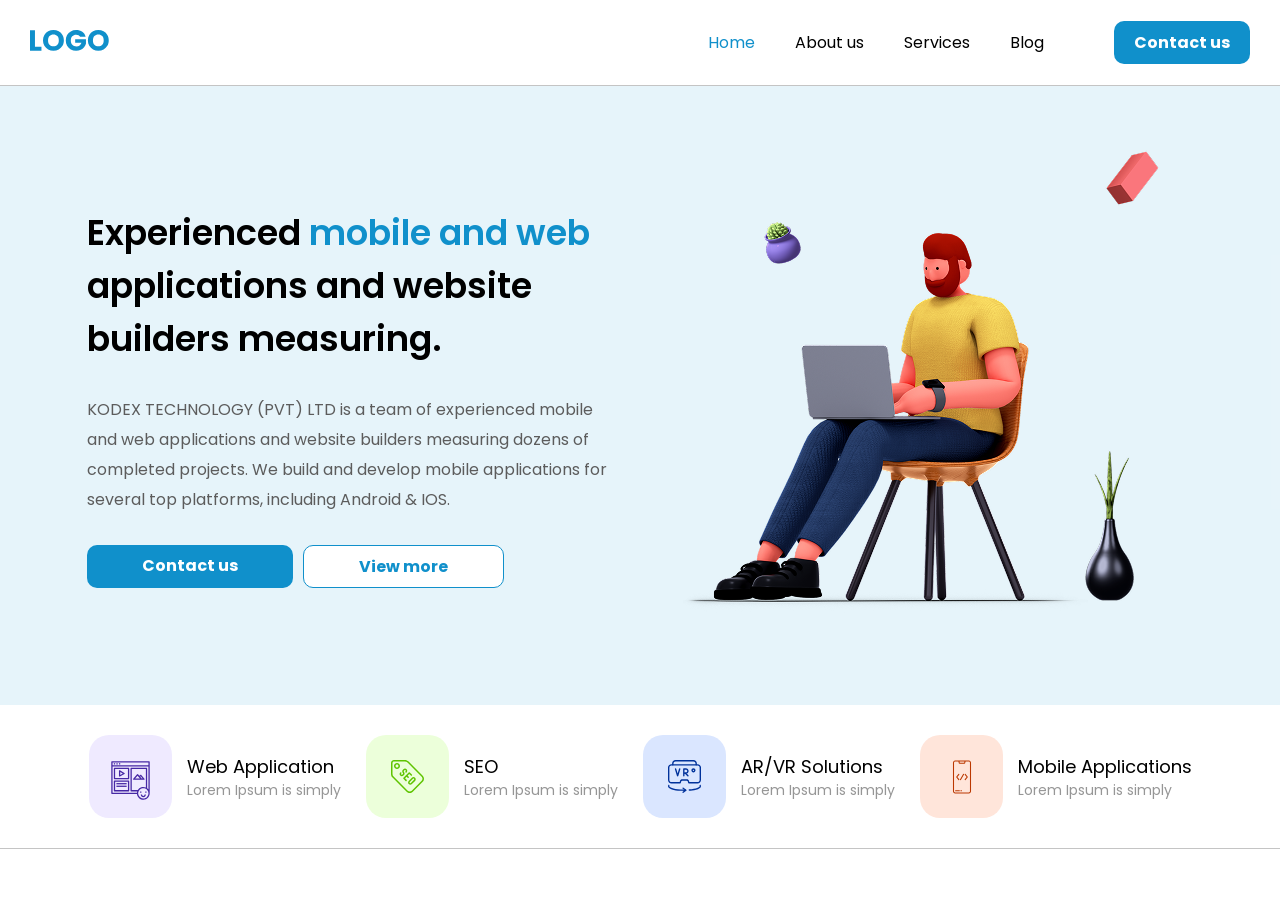
==== index.html @ eaa84441 "style: Stylization section services in style.css" ====
<!DOCTYPE html>
<html lang="pt-br">
<head>
    <meta charset="UTF-8">
    <meta name="viewport" content="width=device-width, initial-scale=1.0">
    <meta name="author" content="Felipe Madureira Lima">
    <meta name ="description" content="Este é um site para testar meus conhecimentos em HTML e CSS">
    <meta name="keywords" content="HTML, CSS, Web design">
    <title>Agency Web</title>
    <link rel="preconnect" href="https://fonts.googleapis.com">
    <link rel="preconnect" href="https://fonts.gstatic.com" crossorigin>
    <link href="https://fonts.googleapis.com/css2?family=Poppins:ital,wght@0,100;0,200;0,300;0,400;0,500;0,600;0,700;0,800;0,900;1,100;1,200;1,300;1,400;1,500;1,600;1,700;1,800;1,900&display=swap" rel="stylesheet">
    <link rel="stylesheet" href="./src/styles/style.css">
</head>

<body>

    <!-- Header -->
     <header> <!-- Tag para cabeçalho -->
        
        <div>
            <img src="./src/assets/images/LOGO.svg" alt="Logo da Agency Web">
        </div>

        <div class="container-nav-header">
            <nav class="navigation-header">
                <ul>
                    <li><a href="" class="menu-active">Home</a></li>
                    <li><a href="">About us</a></li>
                    <li><a href="">Services</a></li>
                    <li><a href="">Blog</a></li>
                </ul>
            </nav>

            <nav>
                <a href="" class="btn-header">Contact us</a>
            </nav>
        </div>

     </header>

     <!-------- MAIN SECTION  -------->
     <main>

        <div class="main-content">

            <h1>Experienced <span>mobile and web</span> applications and website builders measuring.</h1>

            <p>KODEX TECHNOLOGY (PVT) LTD is a team of experienced mobile and web applications and website builders measuring dozens of completed projects. We build and develop mobile applications for several top platforms, including Android  & IOS.</p>
            
            <div class="container-cta">
                <a href="" class="btn-primary">Contact us</a>
                <a href="" class="btn-secondary">View more</a>
            </div>

        </div>

        <div>
            <img 
            src="./src/assets/images/illustration-main.svg" alt="Ilustração 3d de um homem barbudo sentado em uma cadeira mexendo em um notebook">
        </div>

     </main>

     <!-- ------- Section SERVICES --------->

    <section class="section-services">

        <div class="container-item-services">
            <img src="./src/assets/images/service-1.svg" alt="Ilustração sobre uma página web">
            <div>
                <h2>Web Application</h2>
                <p>Lorem Ipsum is simply</p>
            </div>
        </div>

        <div class="container-item-services">
            <img src="./src/assets/images/service-2.svg" alt="Ilustração sobre uma tag de SEO">
            <div>
                <h2>SEO</h2>
                <p>Lorem Ipsum is simply</p>
            </div>
        </div>

        <div class="container-item-services">
            <img src="./src/assets/images/service-3.svg" alt="Ilustração sobre VR-VA">
            <div>
                <h2>AR/VR Solutions</h2>
                <p>Lorem Ipsum is simply</p>
            </div>
        </div>

        <div class="container-item-services">
            <img src="./src/assets/images/service-4.svg" alt="Ilustração sobre um celular">
            <div>
                <h2>Mobile Applications</h2>
                <p>Lorem Ipsum is simply</p>
            </div>
        </div>

    </section>

</body>

</html>
---- src/styles/style.css ----
@import url("./global.css");

header{
    display: flex; /* Para que o grupo fique ao lado do outro */
    justify-content: space-between; /* Colocar nas extremidades */
    align-items: center; /* Centralizar na vertical */
    padding: 30px; /* Espaçamento interno */
    border-bottom: 0.7px solid var(--color-gray-3); /* Borda inferior */
}

.container-nav-header{
    display: flex; /* Para que o grupo fique ao lado do outro */
    align-items: center; /* Centralizar na vertical */
    gap: 70px; /* Distância entre os elementos  */
}

.navigation-header ul{ /* Só vai estilizar as tags <UL> que estiverem dentro da navigation-header*/
    display: flex; /* Para que um grupo fique ao lado do outro */
    gap: 40px; /* Distância entre os elementos  */
    list-style: none; /* Remove a bolinha  */
}

.navigation-header ul li a {
    text-decoration: none; /* Decoração do texto */
    color: var(--color-black);  /* Cor do texto */
    font-family: var(--font-family-primary) /* Familia da fonte */;
}

.navigation-header ul li .menu-active {
    color: var(--color-blue); /* Cor do texto */
}

.btn-header{
    font-family: var(--font-family-primary); /* Altera a fonte */
    text-decoration: none; /* Tira a decoração do texto */
    background-color: var(--color-blue); /* Cor de background*/
    color: var(--color-white); /* Cor de texto*/
    border-radius: 10px ; /* Arrendodamento das bordas */
    padding: 10px 20px; /* Espaçamento interno */
    font-weight: var(--font-weight-button);  /* Peso da fonte */
}

/*----------------- MAIN ----------------*/
main{
    display: flex; /* Para que o grupo fique ao lado do outro */
    justify-content: center; /* Centralizar na horizontal */
    align-items: center;  /* Centralizar na vertical */
    gap: 50px; /* distancia entre os elementos */
    background-color: var(--color-blue-10); /* Cor de fundo */
    padding: 50px 0; /* Espaçamento interno */
}

.main-content{
    display: flex; /* Habilitar o gap */
    flex-direction:column; /* Deixar em coluna */
    gap: 30px; /* Espaçamento entre os elementos */
    width: 520px; /* Largura do elemento*/
    height: 380px; /* Espaçamento entre os elementos */
}

.main-content h1{
    font-size: var(--font-size-h1); /* Tamanho da fonte*/
    font-family: var(--font-family-primary);  /* Altera a fonte */
    font-weight: var(--font-weight-h1); /* Espessura da fonte */
}

.main-content h1 span {
    color: var(--color-blue); /* Altera a cor do texto */
}

.main-content p{
    color: var(--color-gray); /* Altera a cor do texto */
    font-family: var(--font-family-primary); /* Altera a fonte */
    line-height: 30px; /* Distancia entre as linhas */
}

.container-cta{
    display: flex; /* Habilitar o gap */
    gap: 10px; /* Distancia entre os elementos*/
}

.btn-primary, .btn-secondary{
    padding: 8px 55px; /* Espaçamento interno */
    border-radius: 10px; /* Arrendondamento da borda*/
    font-weight: var(--font-weight-button); /* Decoração do texto */
    text-decoration: none;  /* Decoração do texto */
    font-family:var(--font-family-primary) /* Familia da fonte */

}


.btn-primary{
    background-color: var(--color-blue); /* cor de fundo */
    color: var(--color-white); /* cor de texto */
    transition: 0.3s; /* Tempo de transição do elemento */
}

.btn-primary:hover{
    background-color: #005e89;

}

.btn-secondary{
     background-color: var(--color-white);  /* cor de fundo */
     color: var(--color-blue); /* cor de texto */
     border: 1px solid var(--color-blue); /* Borda do elemento */
     transition: 0.3s; /* Tempo de transição do elemento */
}

.btn-secondary:hover{
    background-color: #e6e6e6;
}

/* -------- SERVICES --------*/
.section-services{
    display: grid;
    grid-template-columns: repeat(4,max-content);
    gap: 25px;
    justify-content: center;
    padding: 30px 0;
    border-bottom: 0.7px solid var(--color-gray-3);
}

.container-item-services{
    display: flex;
    align-items: center;
    gap: 15px;
}

.container-item-services h2{
    font-family: var(--font-family-primary);
    font-weight: var(--font-weight-4);
    font-size: var(--font-size-h4);

}

.container-item-services p {
    font-family: var(--font-family-primary);
    color: var(--color-gray-2);
    font-size: var(--font-size-caption);
}
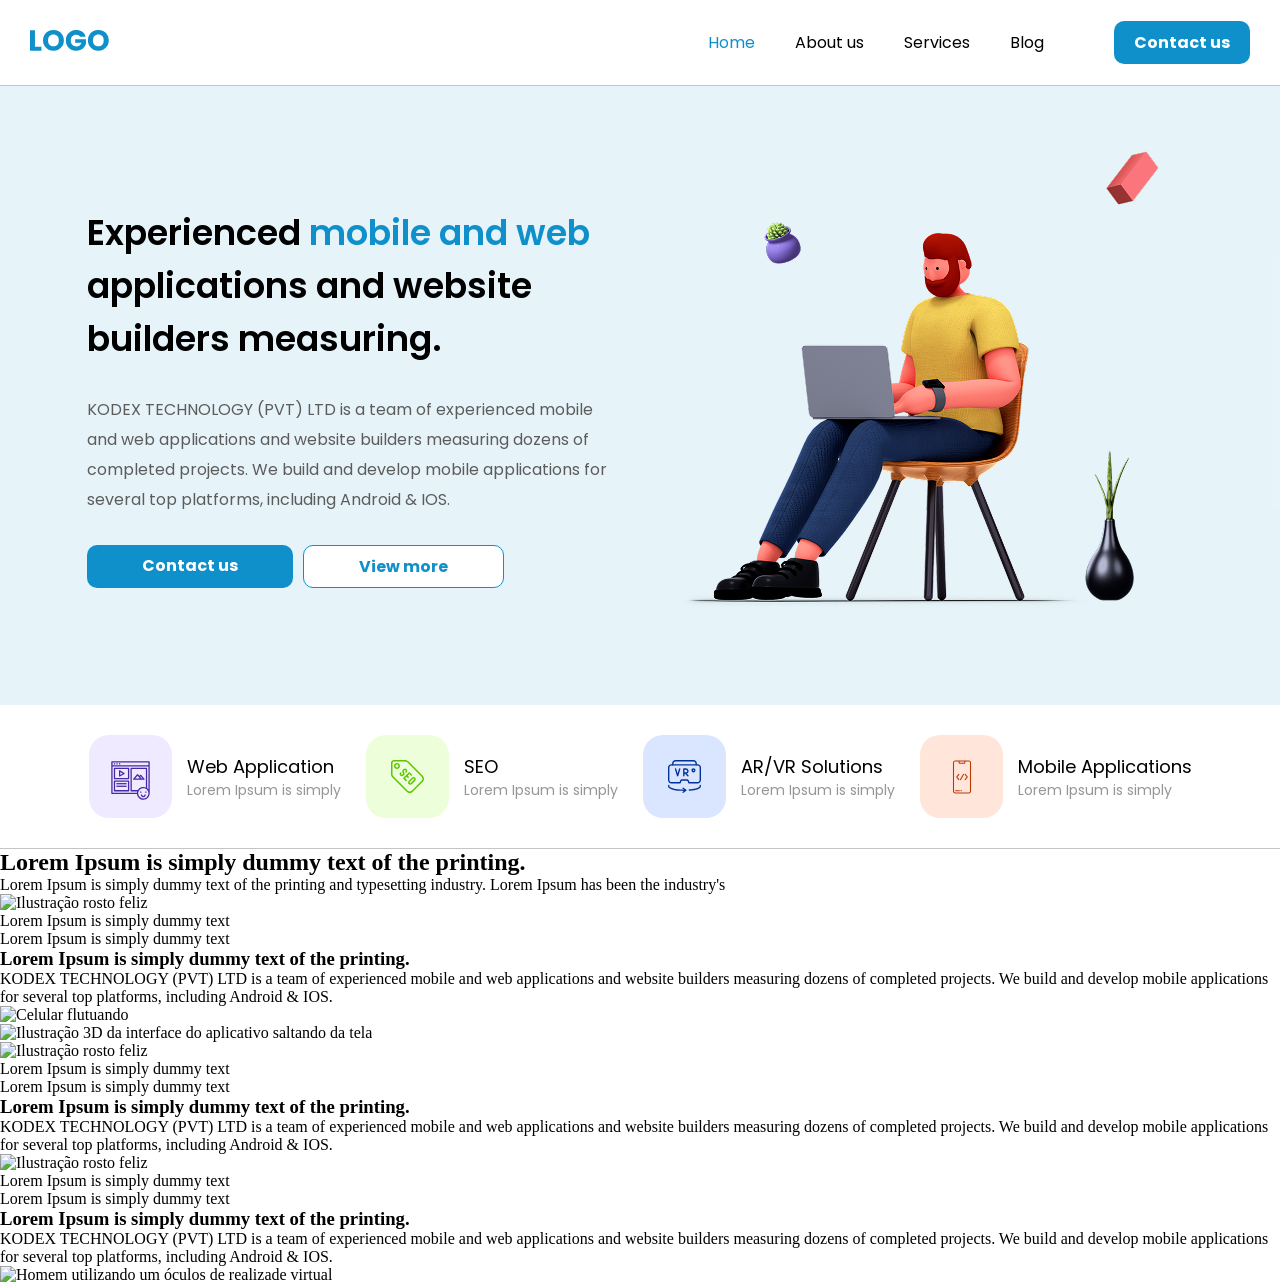
==== commit f26f4e5d: "feat: Created setcion details in index.html" ====
--- a/index.html
+++ b/index.html
@@ -1,23 +1,26 @@
 <!DOCTYPE html>
 <html lang="pt-br">
+
 <head>
     <meta charset="UTF-8">
     <meta name="viewport" content="width=device-width, initial-scale=1.0">
     <meta name="author" content="Felipe Madureira Lima">
-    <meta name ="description" content="Este é um site para testar meus conhecimentos em HTML e CSS">
+    <meta name="description" content="Este é um site para testar meus conhecimentos em HTML e CSS">
     <meta name="keywords" content="HTML, CSS, Web design">
     <title>Agency Web</title>
     <link rel="preconnect" href="https://fonts.googleapis.com">
     <link rel="preconnect" href="https://fonts.gstatic.com" crossorigin>
-    <link href="https://fonts.googleapis.com/css2?family=Poppins:ital,wght@0,100;0,200;0,300;0,400;0,500;0,600;0,700;0,800;0,900;1,100;1,200;1,300;1,400;1,500;1,600;1,700;1,800;1,900&display=swap" rel="stylesheet">
+    <link
+        href="https://fonts.googleapis.com/css2?family=Poppins:ital,wght@0,100;0,200;0,300;0,400;0,500;0,600;0,700;0,800;0,900;1,100;1,200;1,300;1,400;1,500;1,600;1,700;1,800;1,900&display=swap"
+        rel="stylesheet">
     <link rel="stylesheet" href="./src/styles/style.css">
 </head>
 
 <body>
 
     <!-- Header -->
-     <header> <!-- Tag para cabeçalho -->
-        
+    <header> <!-- Tag para cabeçalho -->
+
         <div>
             <img src="./src/assets/images/LOGO.svg" alt="Logo da Agency Web">
         </div>
@@ -37,17 +40,19 @@
             </nav>
         </div>
 
-     </header>
+    </header>
 
-     <!-------- MAIN SECTION  -------->
-     <main>
+    <!-------- MAIN SECTION  -------->
+    <main>
 
         <div class="main-content">
 
             <h1>Experienced <span>mobile and web</span> applications and website builders measuring.</h1>
 
-            <p>KODEX TECHNOLOGY (PVT) LTD is a team of experienced mobile and web applications and website builders measuring dozens of completed projects. We build and develop mobile applications for several top platforms, including Android  & IOS.</p>
-            
+            <p>KODEX TECHNOLOGY (PVT) LTD is a team of experienced mobile and web applications and website builders
+                measuring dozens of completed projects. We build and develop mobile applications for several top
+                platforms, including Android & IOS.</p>
+
             <div class="container-cta">
                 <a href="" class="btn-primary">Contact us</a>
                 <a href="" class="btn-secondary">View more</a>
@@ -56,13 +61,13 @@
         </div>
 
         <div>
-            <img 
-            src="./src/assets/images/illustration-main.svg" alt="Ilustração 3d de um homem barbudo sentado em uma cadeira mexendo em um notebook">
+            <img src="./src/assets/images/illustration-main.svg"
+                alt="Ilustração 3d de um homem barbudo sentado em uma cadeira mexendo em um notebook">
         </div>
 
-     </main>
+    </main>
 
-     <!-- ------- Section SERVICES --------->
+    <!-- ------- Section SERVICES --------->
 
     <section class="section-services">
 
@@ -100,6 +105,89 @@
 
     </section>
 
+    <!-- ------- Section Details ------- -->
+
+    <section class="section-details">
+
+        <div class="details-presentation">
+            <h2>Lorem Ipsum is simply dummy text of the printing.</h2>
+            <p>Lorem Ipsum is simply dummy text of the printing and typesetting industry. Lorem Ipsum has been the
+                industry's</p>
+        </div>
+
+        <div class="service-description">
+
+            <div class="content-service">
+                <div class="service-details">
+                    <img src="./src/assets/images/icon-1.svg" alt="Ilustração rosto feliz">
+                    <div>
+                        <span>Lorem Ipsum is simply dummy text</span>
+                        <p>Lorem Ipsum is simply dummy text</p>
+                    </div>
+                </div>
+                <h3><span>Lorem Ipsum </span>is simply dummy text of the printing.</h3>
+                <p>KODEX TECHNOLOGY (PVT) LTD is a team of experienced mobile and web applications and website builders
+                    measuring dozens of completed projects. We build and develop mobile applications for several top
+                    platforms, including Android & IOS.</p>
+            </div>
+
+            <div>
+                <img src="./src/assets/images/about-service-1.svg" alt="Celular flutuando">
+            </div>
+
+        </div>
+
+        <div class="service-description">
+
+            <div>
+                <img src="./src/assets/images/about-service-2.svg"
+                    alt="Ilustração 3D da interface do aplicativo saltando da tela">
+            </div>
+
+            <div class="content-service">
+                <div class="service-details">
+                    <img src="./src/assets/images/icon-2.svg" alt="Ilustração rosto feliz">
+                    <div>
+                        <span>Lorem Ipsum is simply dummy text</span>
+                        <p>Lorem Ipsum is simply dummy text</p>
+                    </div>
+                </div>
+                <h3><span>Lorem Ipsum </span>is simply dummy text of the printing.</h3>
+                <p>KODEX TECHNOLOGY (PVT) LTD is a team of experienced mobile and web applications and website builders
+                    measuring dozens of completed projects. We build and develop mobile applications for several top
+                    platforms, including Android & IOS.</p>
+            </div>
+
+
+
+        </div>
+
+        <div class="service-description">
+
+            <div class="content-service">
+                <div class="service-details">
+                    <img src="./src/assets/images/icon-3.svg" alt="Ilustração rosto feliz">
+                    <div>
+                        <span>Lorem Ipsum is simply dummy text</span>
+                        <p>Lorem Ipsum is simply dummy text</p>
+                    </div>
+                </div>
+                <h3><span>Lorem Ipsum </span>is simply dummy text of the printing.</h3>
+                <p>KODEX TECHNOLOGY (PVT) LTD is a team of experienced mobile and web applications and website builders
+                    measuring dozens of completed projects. We build and develop mobile applications for several top
+                    platforms, including Android & IOS.</p>
+            </div>
+
+            <div>
+                <img src="./src/assets/images/about-service-3.svg"
+                    alt="Homem utilizando um óculos de realizade virtual">
+            </div>
+
+        </div>
+
+
+    </section>
+
 </body>
 
 </html>
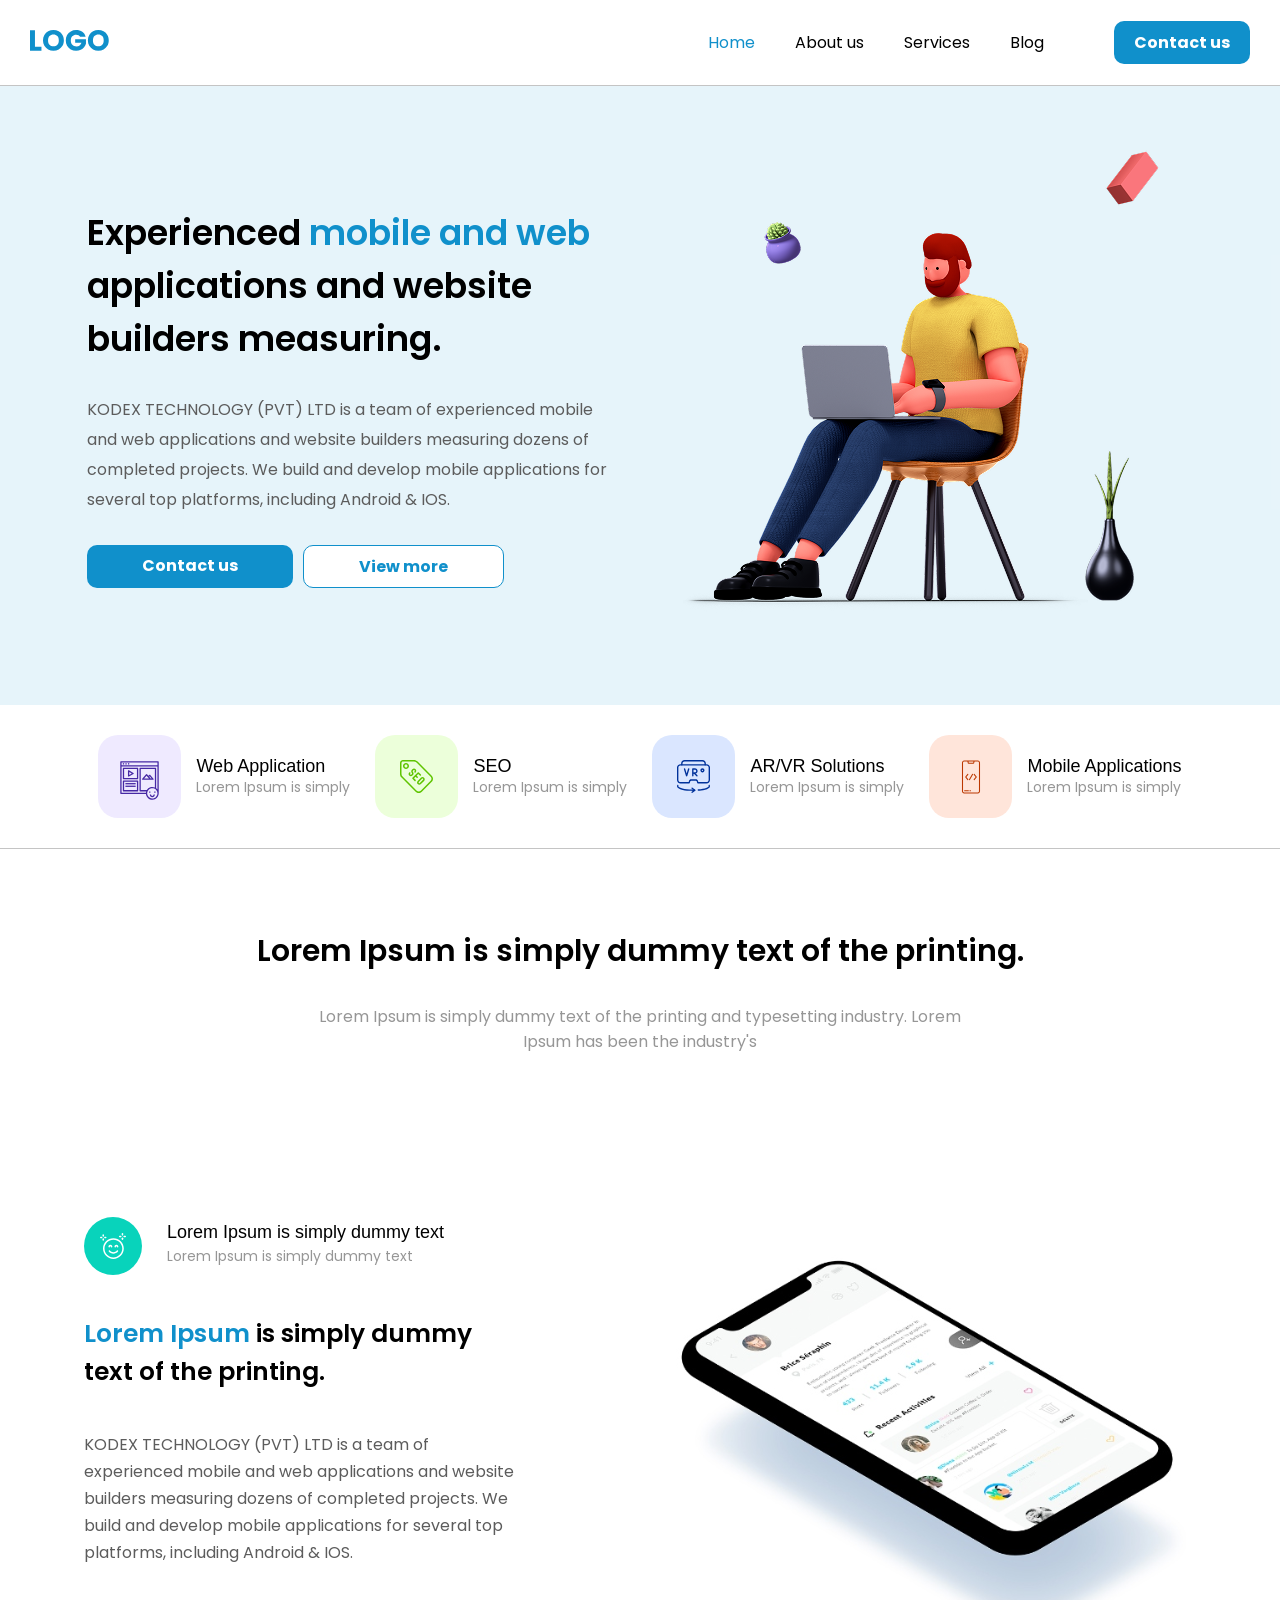
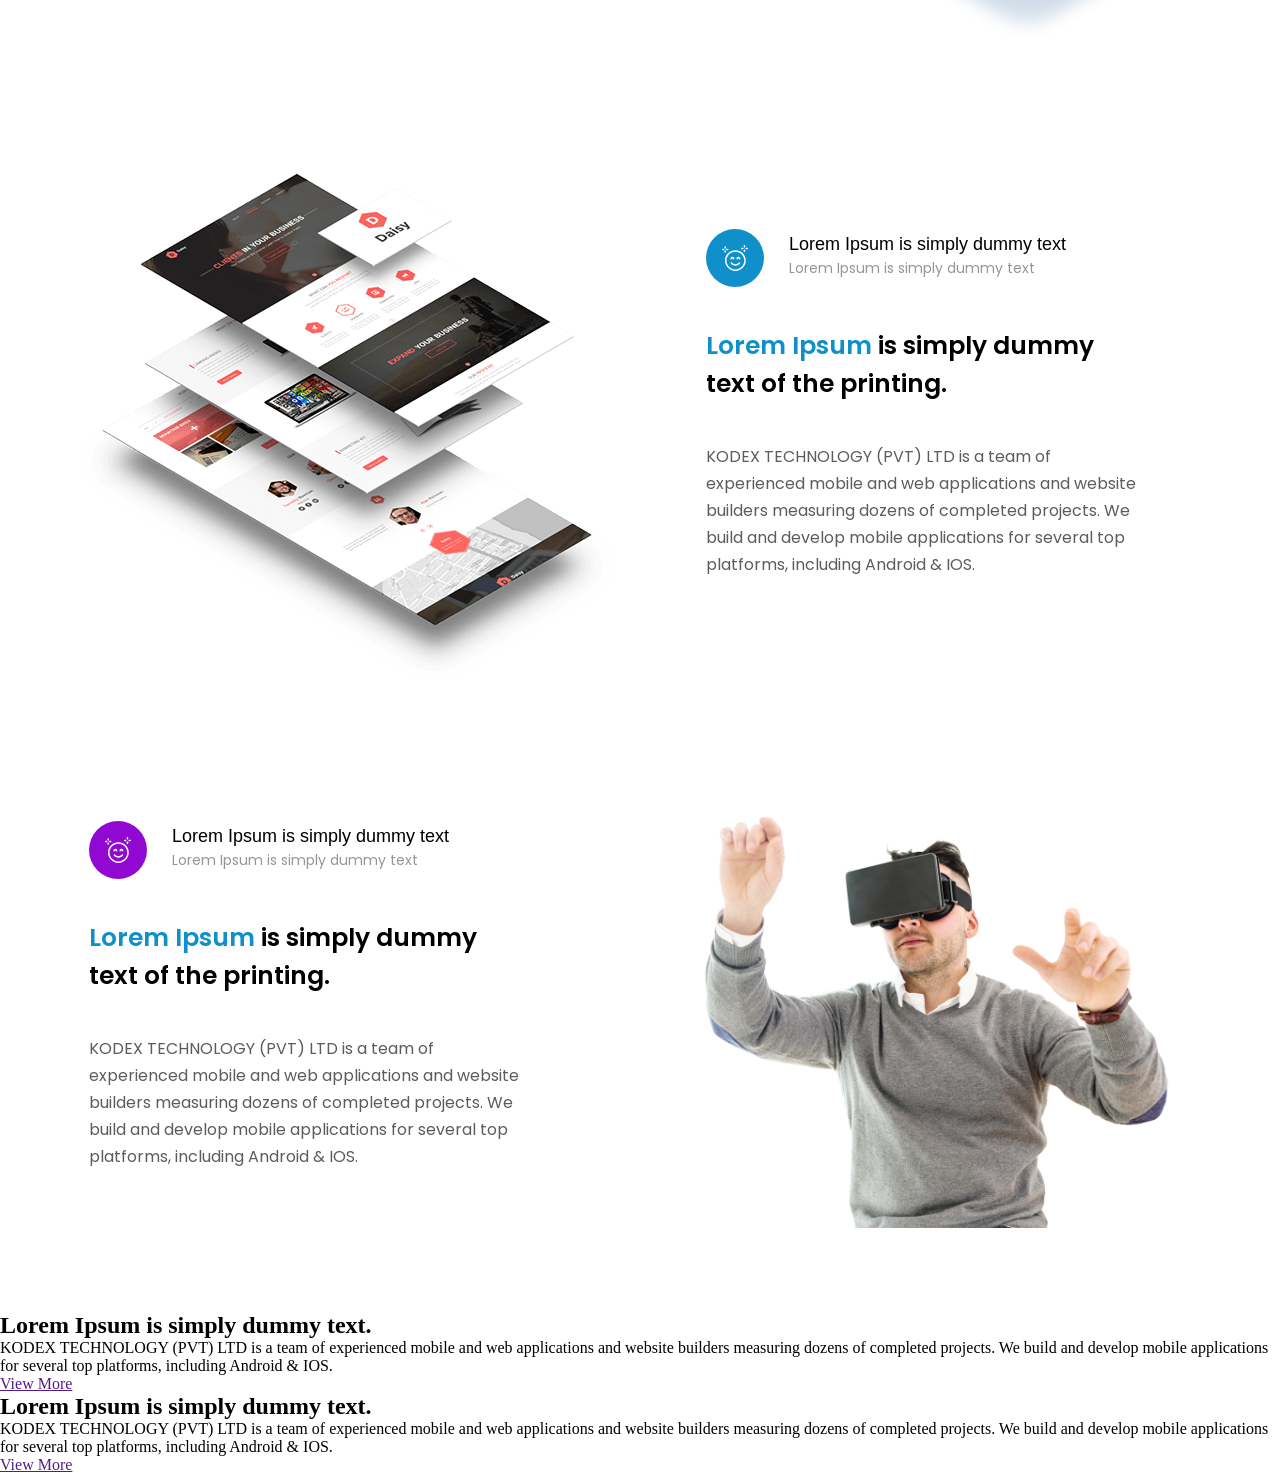
==== commit 3803b9bb: "feat: Created section benefit in index.html" ====
--- a/index.html
+++ b/index.html
@@ -188,6 +188,25 @@
 
     </section>
 
+    <!-- -------- Section Benefit -------- -->
+     <section class="section-benefit">
+        
+        <div class="card-benefit card-benefit-secondary ">
+            <h2>Lorem Ipsum is simply dummy text.</h2>
+            <p>KODEX TECHNOLOGY (PVT) LTD is a team of experienced mobile and web applications and website builders measuring dozens of completed projects. We build and develop mobile applications for several top platforms, including Android  & IOS. </p>
+            <nav><a href="" class="btn-benefit">View More</a></nav>
+           
+        </div>
+
+         <div class="card-benefit">
+            <h2>Lorem Ipsum is simply dummy text.</h2>
+            <p>KODEX TECHNOLOGY (PVT) LTD is a team of experienced mobile and web applications and website builders measuring dozens of completed projects. We build and develop mobile applications for several top platforms, including Android  & IOS. </p>
+            <nav><a href="" class="btn-benefit">View More</a></nav>
+           
+        </div>
+
+     </section>
+
 </body>
 
 </html>
--- a/src/styles/style.css
+++ b/src/styles/style.css
@@ -113,7 +113,7 @@
 
 /* -------- SERVICES --------*/
 .section-services{
-    display: grid;
+    display: grid; /* transforma o elemento em tabela com colunas */
     grid-template-columns: repeat(4,max-content);
     gap: 25px;
     justify-content: center;
@@ -129,8 +129,9 @@
 
 .container-item-services h2{
     font-family: var(--font-family-primary);
-    font-weight: var(--font-weight-4);
+    font-weight: var(--font-weight-h4);
     font-size: var(--font-size-h4);
+    color: var(--color-black);
 
 }
 
@@ -138,4 +139,86 @@
     font-family: var(--font-family-primary);
     color: var(--color-gray-2);
     font-size: var(--font-size-caption);
+}
+
+/* -------- DETAILS --------*/
+
+.section-details{
+    display: flex; /* Habilitar o gap */
+    flex-direction: column; /* Colocar os elementos em coluna */
+    gap: 80px; /* Distancia entre elementos*/
+    align-items: center; /* Cuida da Horizontal (flex-direction: Column) */
+    padding: 80px 0; /* Espaçamento interno */
+}
+
+.details-presentation{
+    display: flex; /* Habilitar o gap */
+    flex-direction: column; /* Colocar os elementos em coluna */
+    gap: 30px; /* Distancia entre elementos*/
+    text-align: center;  /* Colocar o texto no centro */
+}
+
+.details-presentation h2{
+    font-size: var(--font-size-h2); /* Tamanho da fonte */
+    font-family: var(--font-family-primary); /* Familia da fonte */
+    font-weight: var(--font-weight-h3); /* Espessura da fonte */
+}
+
+.details-presentation p{
+    font-family: var(--font-family-primary); /* Familia da fonte */
+    font-size: var(--font-size-body); /* Tamanho da fonte */
+    color: var(--color-gray-2); /* Cor de texto */
+    width: 665px; /* Largura*/
+    margin: 0 auto;
+}
+
+.service-description{
+    display: flex; /* Colocar um ao lado do outro */
+    align-items: center; /* Colocar na vertifcal */
+    gap: 60px; /* Distancia entre elementos */
+}
+
+.content-service{
+    display: flex; /* Habilitar o gap */
+    flex-direction: column; /* Colocar em coluna */
+    gap: 40px; /* Distancia entre os elementos */
+}
+
+.service-details{
+    display: flex; /* Colocar um ao lado do outro */
+    align-items: center;  /* Centralizar na vertical */
+    gap: 25px;  /* Espaçamento entre os elemtnos */
+}
+
+.service-details div span{
+    font-family: var(--font-family-primary);  /* Tamanho da fonte */
+    font-size: var(--font-size-h4);  /* Espessura da fonte */
+    color: var(--color-black);  /* Cor da fonte */
+    font-weight: var(--font-weight-h4);  /* peso da fonte*/
+}
+
+.service-details div p{
+    font-family: var(--font-family-primary); /* Tamanho da fonte */
+    color: var(--color-gray-2); /* Cor da fonte */
+    font-size: var(--font-size-caption); /*  Espessura da fonte */
+}
+
+.content-service h3{
+    font-size: var(--font-size-h3);
+    font-family: var(--font-family-primary);
+    font-weight: var(--font-weight-h3);
+    width: 420px;
+}
+
+.content-service h3 span {
+    color: var(--color-blue);
+}
+
+.content-service p {
+    font-family: var(--font-family-primary);
+    font-size: var(--font-size-body);
+    font-weight: var(--font-weight-body);
+    color:  var(--color-gray);
+    line-height: 27px;
+    width: 445px;
 }
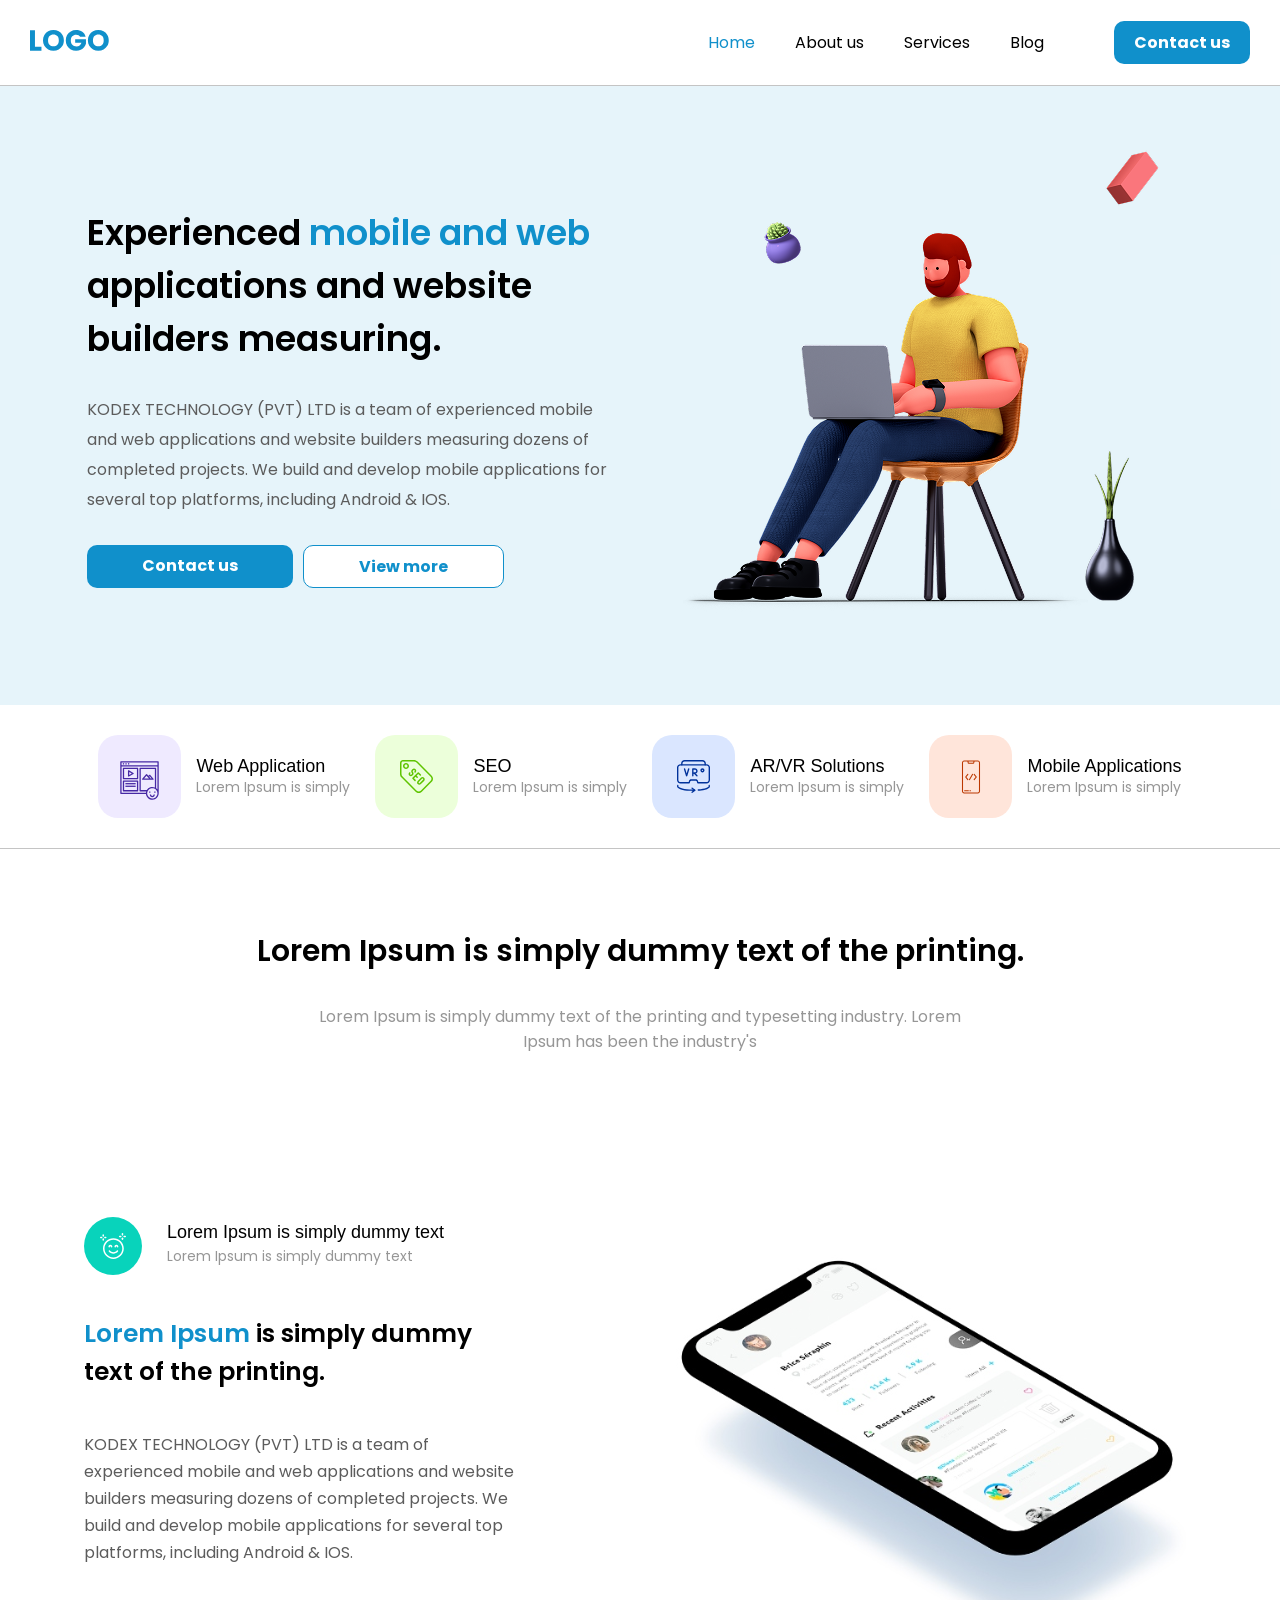
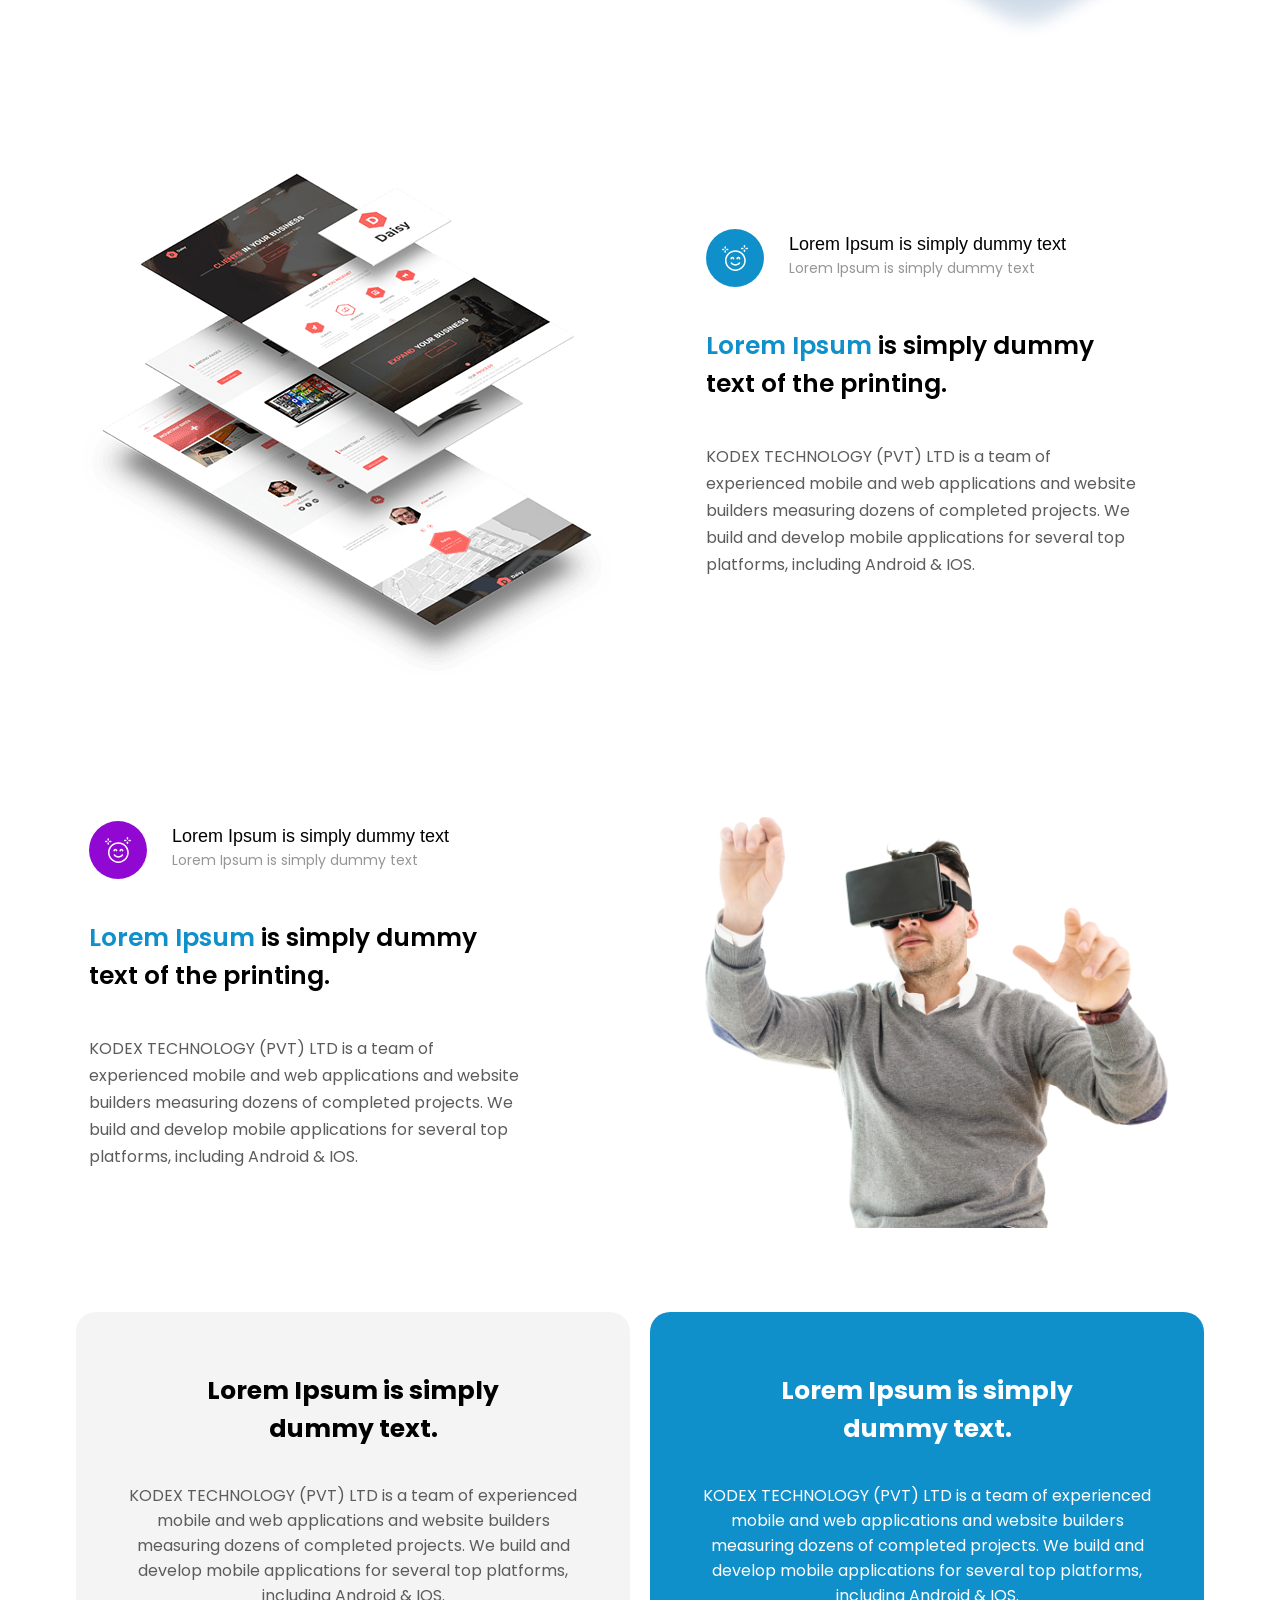
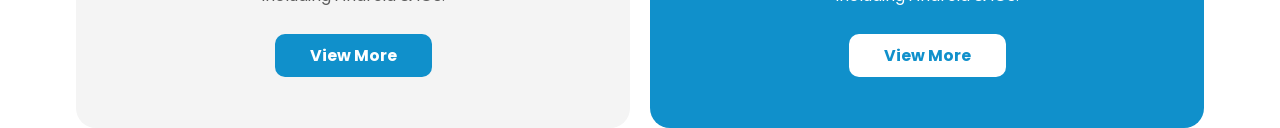
==== commit 73afa2ec: "style: Stylization card-benefit" ====
--- a/index.html
+++ b/index.html
@@ -191,17 +191,17 @@
     <!-- -------- Section Benefit -------- -->
      <section class="section-benefit">
         
-        <div class="card-benefit card-benefit-secondary ">
+        <div class="card-benefit card-benefit-secondary">
             <h2>Lorem Ipsum is simply dummy text.</h2>
             <p>KODEX TECHNOLOGY (PVT) LTD is a team of experienced mobile and web applications and website builders measuring dozens of completed projects. We build and develop mobile applications for several top platforms, including Android  & IOS. </p>
             <nav><a href="" class="btn-benefit">View More</a></nav>
            
         </div>
 
-         <div class="card-benefit">
+         <div class="card-benefit card-benefit-primary">
             <h2>Lorem Ipsum is simply dummy text.</h2>
             <p>KODEX TECHNOLOGY (PVT) LTD is a team of experienced mobile and web applications and website builders measuring dozens of completed projects. We build and develop mobile applications for several top platforms, including Android  & IOS. </p>
-            <nav><a href="" class="btn-benefit">View More</a></nav>
+            <nav><a href="" class="btn-benefit-secondary">View More</a></nav>
            
         </div>
 
--- a/src/styles/style.css
+++ b/src/styles/style.css
@@ -221,4 +221,71 @@
     color:  var(--color-gray);
     line-height: 27px;
     width: 445px;
-}+}
+
+/* --------------- Section Benefit ---------------*/
+.section-benefit{
+    display: flex;
+    gap: 20px;
+    justify-content: center;
+}
+
+.card-benefit{
+    display: flex;
+    flex-direction: column;
+    gap: 35px;
+    align-items: center;
+    padding: 60px 48px;
+    border-radius: 20px;
+}
+
+.card-benefit p {
+    width: 458px;
+}
+.card-benefit-secondary {
+    background-color: #f4f4f4;
+}
+
+.card-benefit h2{
+    font-family: var(--font-family-primary);
+    font-size: var(--font-size-h3);
+    width: 365px;
+    text-align: center;
+}
+
+.card-benefit p{
+    font-family: var(--font-family-primary);
+    color: var(--color-gray);
+    text-align: center;
+    width: 458px;
+}
+
+.btn-benefit{
+    padding: 10px 35px;
+    border-radius: 10px;
+    background-color: var(--color-blue);
+    color: var(--color-white);
+    text-decoration: none;
+    font-family: var(--font-family-primary);
+    font-weight: var(--font-weight-button);
+}
+
+.card-benefit-primary{
+    background-color: var(--color-blue);
+    color: var(--color-white);
+}
+
+.card-benefit-primary p {
+    color: var(--color-white);
+}
+
+.btn-benefit-secondary{
+    background-color: var(--color-white);
+    padding: 10px 35px;
+    border-radius: 10px;
+    color: var(--color-blue);
+    text-decoration: none;
+    font-weight: var(--font-weight-button);
+    font-family: var(--font-family-primary);
+}
+
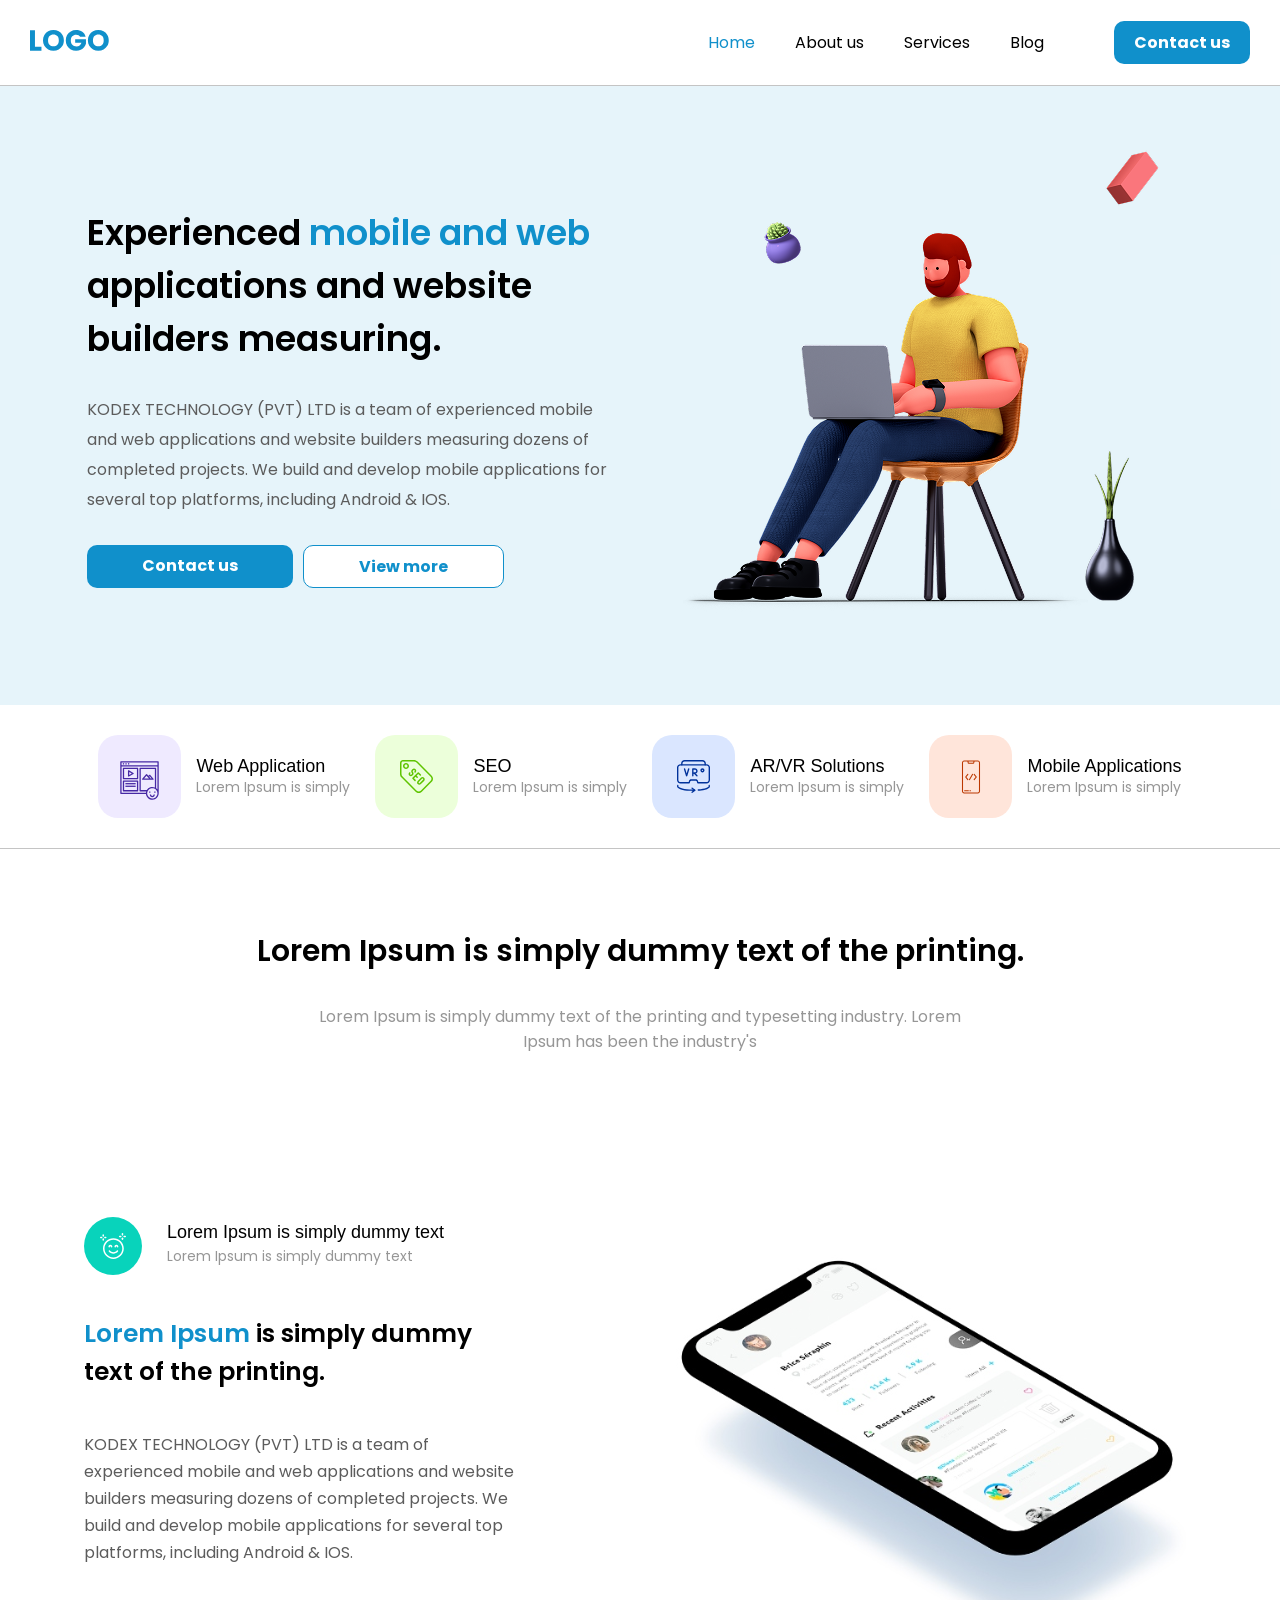
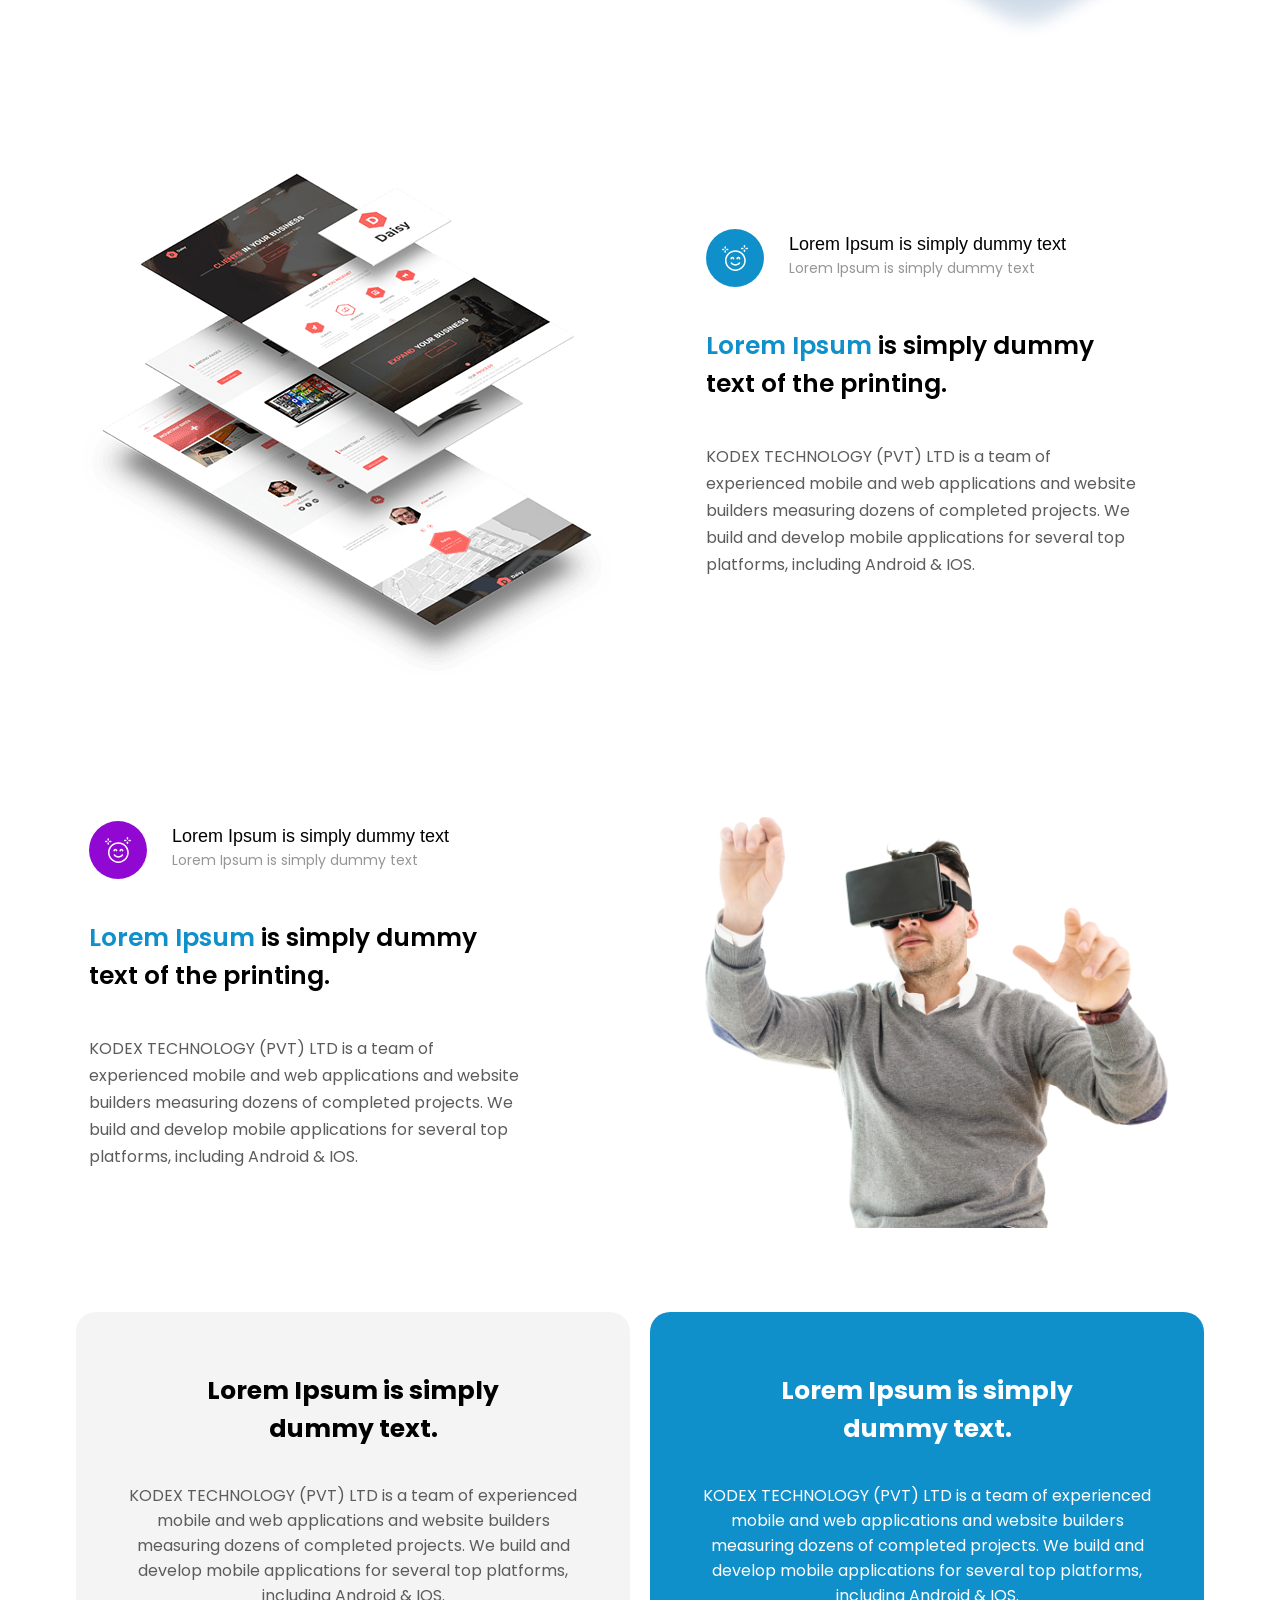
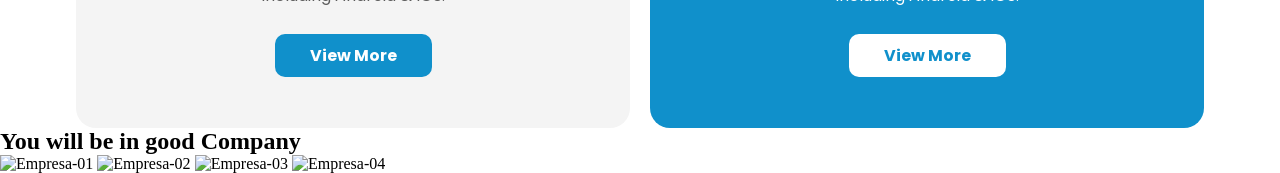
==== commit ad93d09b: "feat: Created section company in index.html" ====
--- a/index.html
+++ b/index.html
@@ -207,6 +207,21 @@
 
      </section>
 
+     <!-- Section Company -->
+
+     <section class="section-company">
+
+        <h2>You will be in good Company</h2>
+
+        <div class="container-company">
+            <img src="./src/assets/images/company-01.svg" alt="Empresa-01" loading="lazy">
+            <img src="./src/assets/images/company-02.svg" alt="Empresa-02" loading="lazy">
+            <img src="./src/assets/images/company-03.svg" alt="Empresa-03" loading="lazy">
+            <img src="./src/assets/images/company-04.svg" alt="Empresa-04" loading="lazy">
+        </div>
+
+     </section>
+
 </body>
 
 </html>
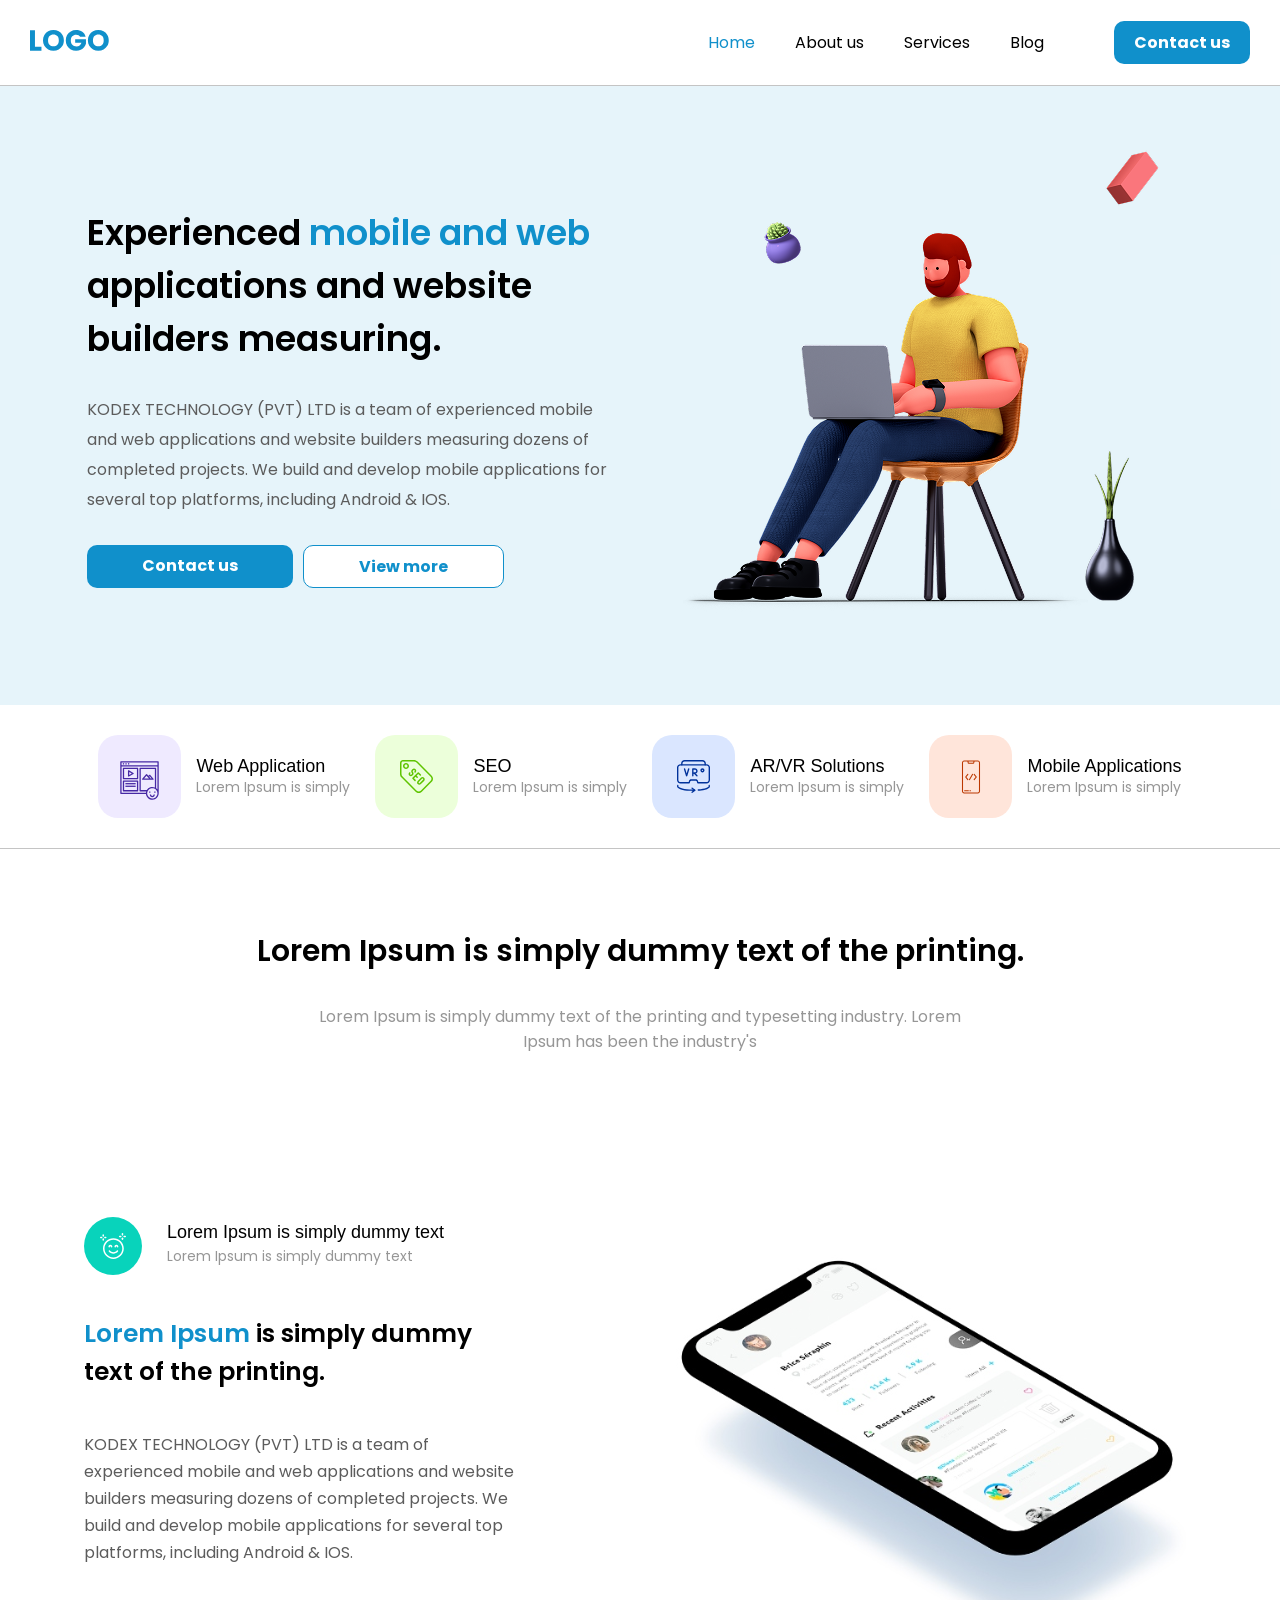
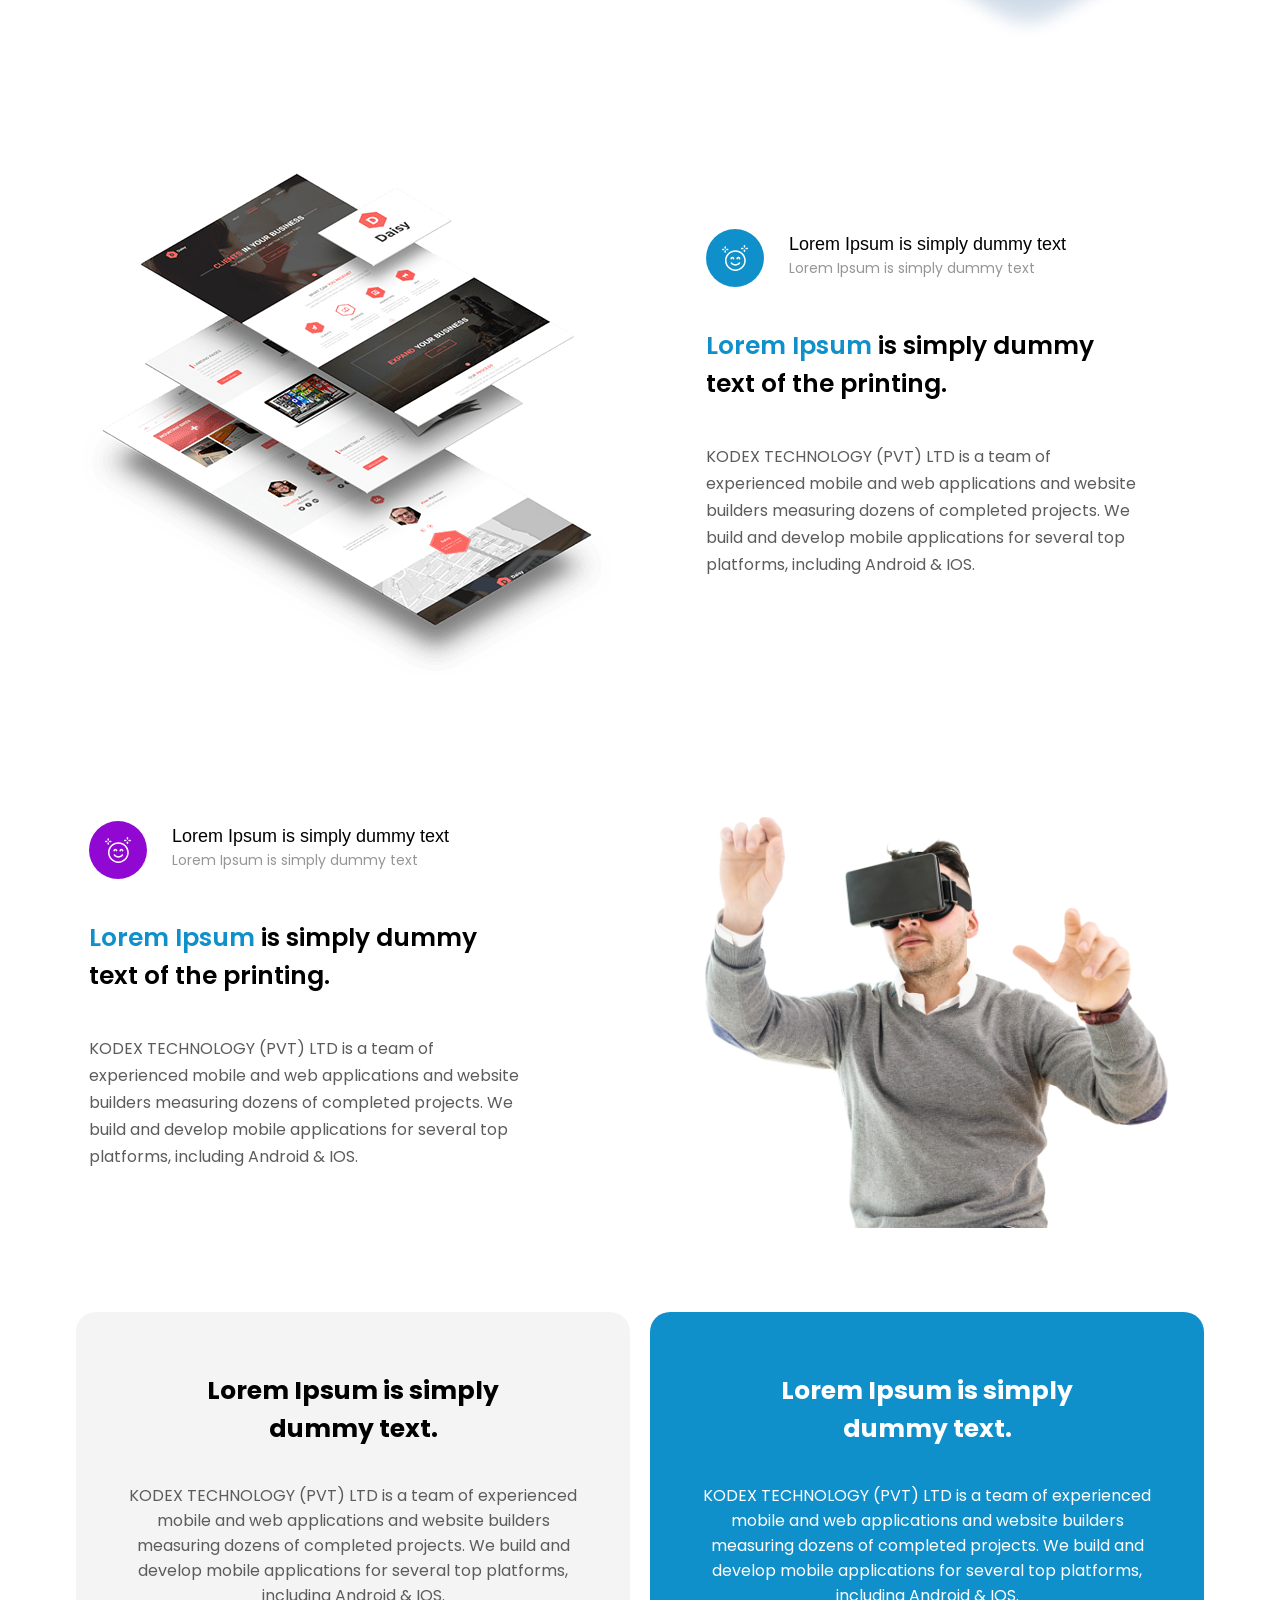
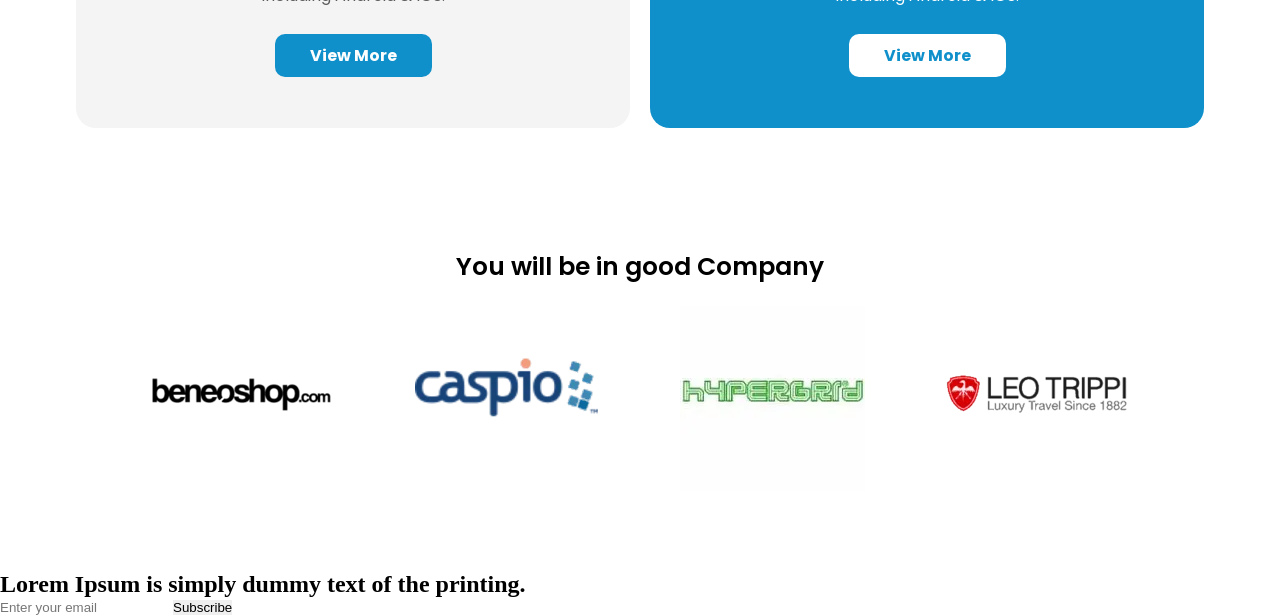
==== commit affa79ba: "feat: Created section contact in index.html" ====
--- a/index.html
+++ b/index.html
@@ -222,6 +222,17 @@
 
      </section>
 
+     <!----------- Section Contact ------------->
+     <section class="section-contact">
+
+        <h2>Lorem Ipsum is simply dummy text of the printing.</h2>
+        <form>
+            <input type="email" placeholder="Enter your email">
+            <button type="submit">Subscribe</button>
+        </form>
+
+     </section>
+
 </body>
 
 </html>
--- a/src/styles/style.css
+++ b/src/styles/style.css
@@ -289,3 +289,24 @@
     font-family: var(--font-family-primary);
 }
 
+/* ------------ Section Company ------------------ */
+
+.section-company{
+    display: flex;
+    flex-direction: column;
+    gap: 20px;
+    align-items: center;
+    margin-top: 40px;
+    padding: 80px;
+}
+
+.section-company h2{
+    font-family: var(--font-family-primary);
+    font-weight: var(--font-weight-h2);
+    font-size: var(--font-size-h3);
+}
+
+.container-company{
+    display: flex;
+    gap: 80px;
+}
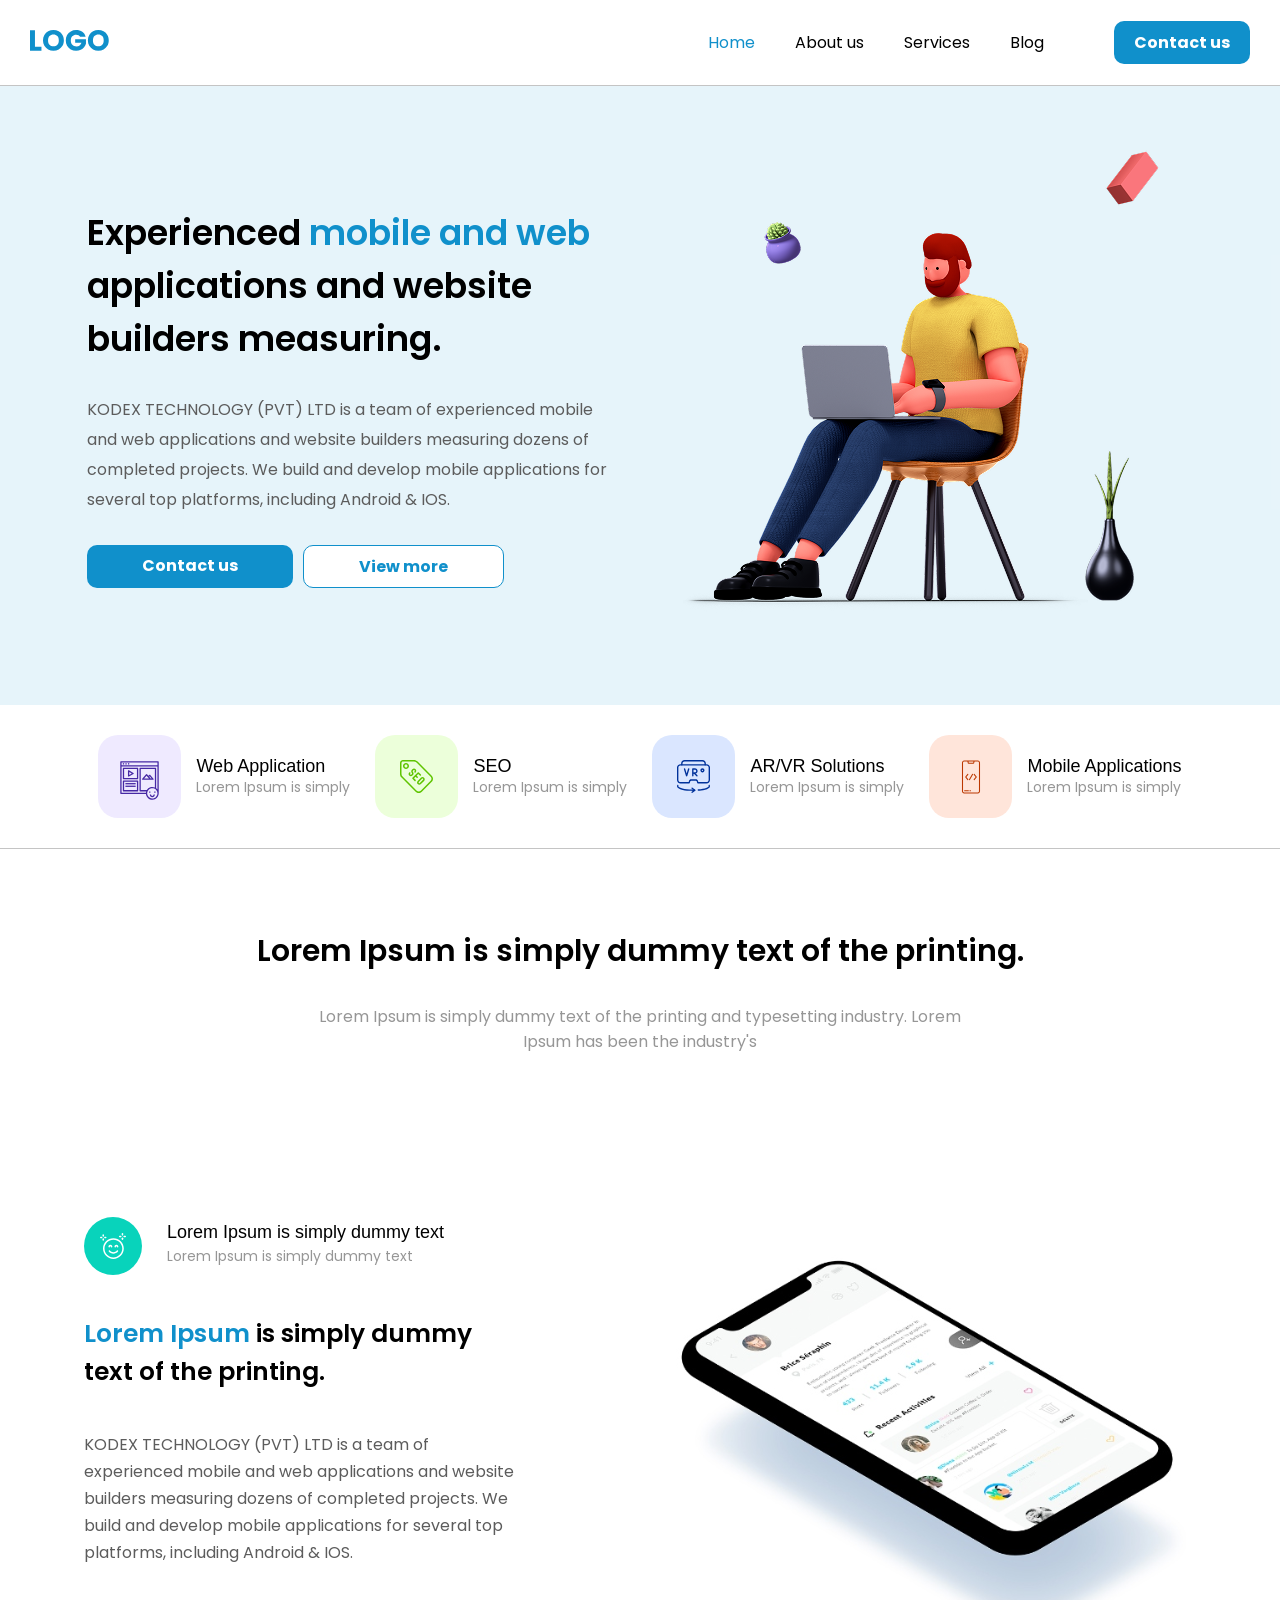
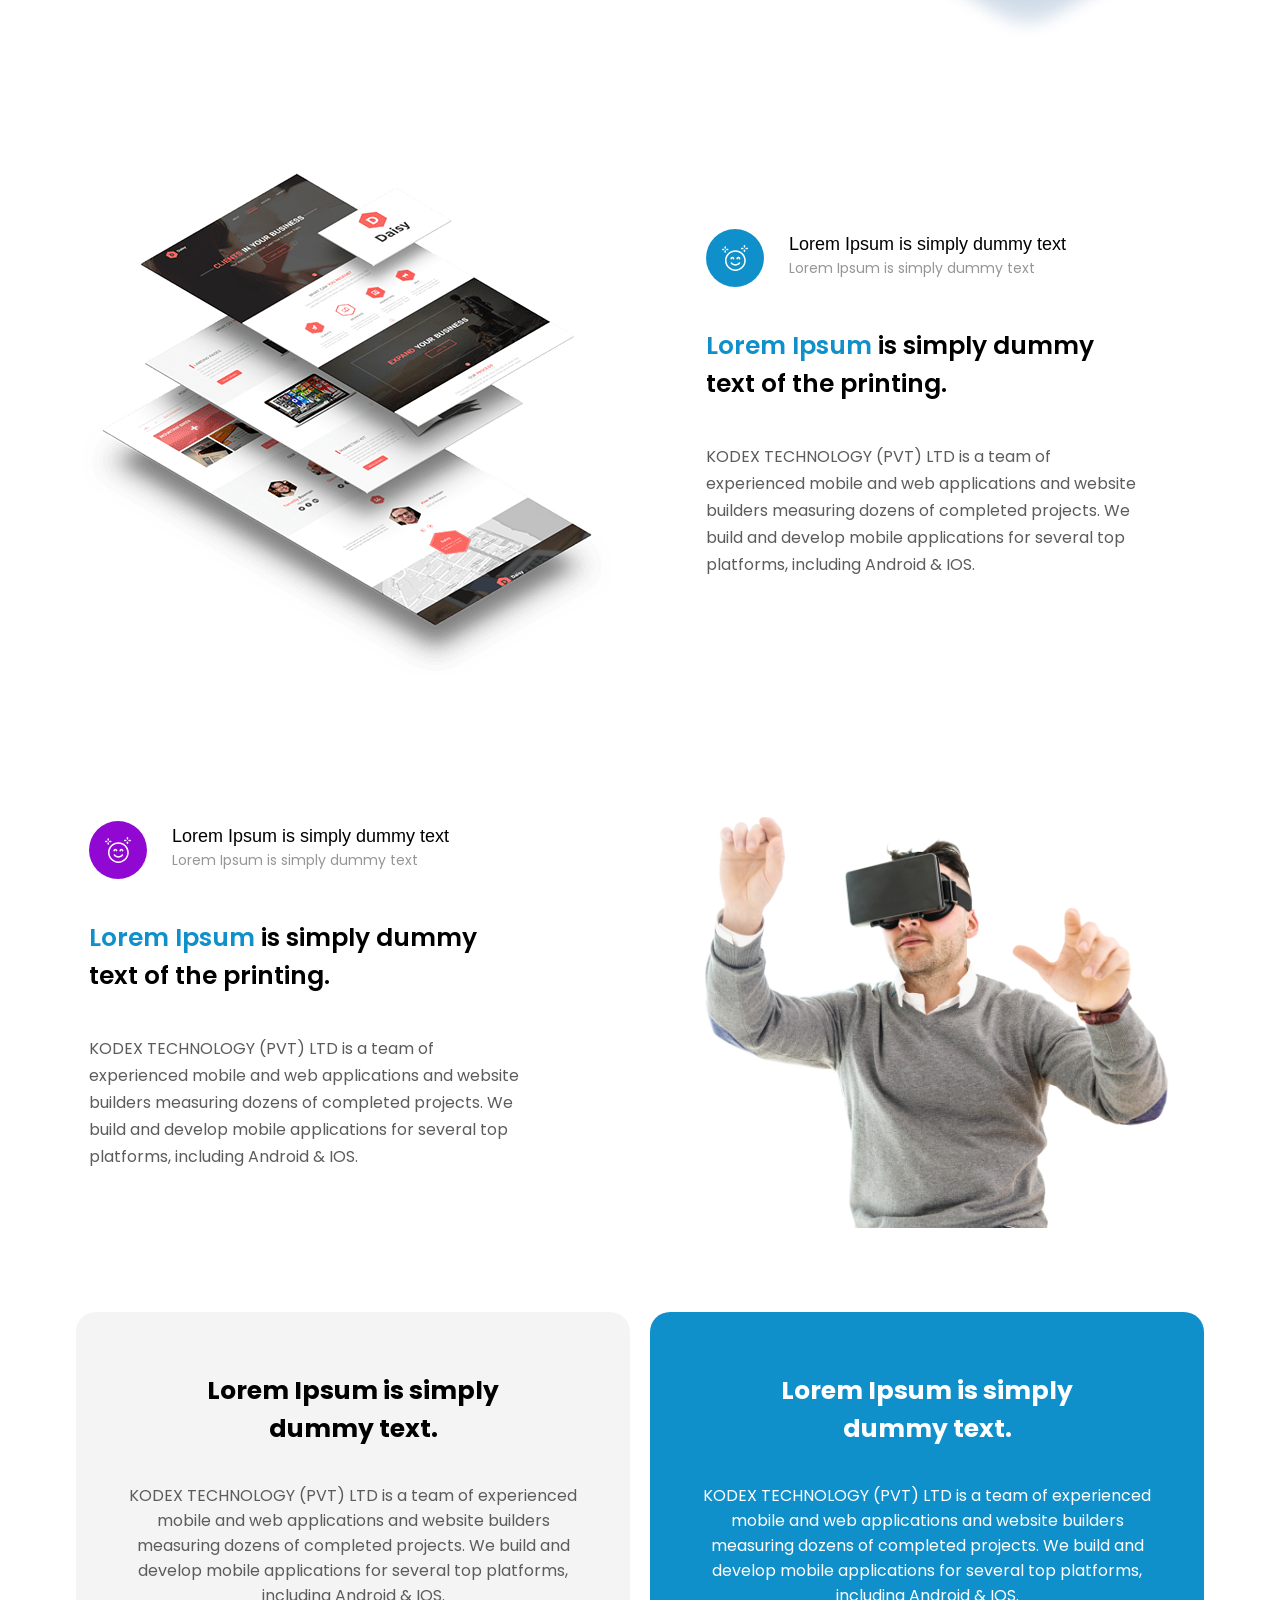
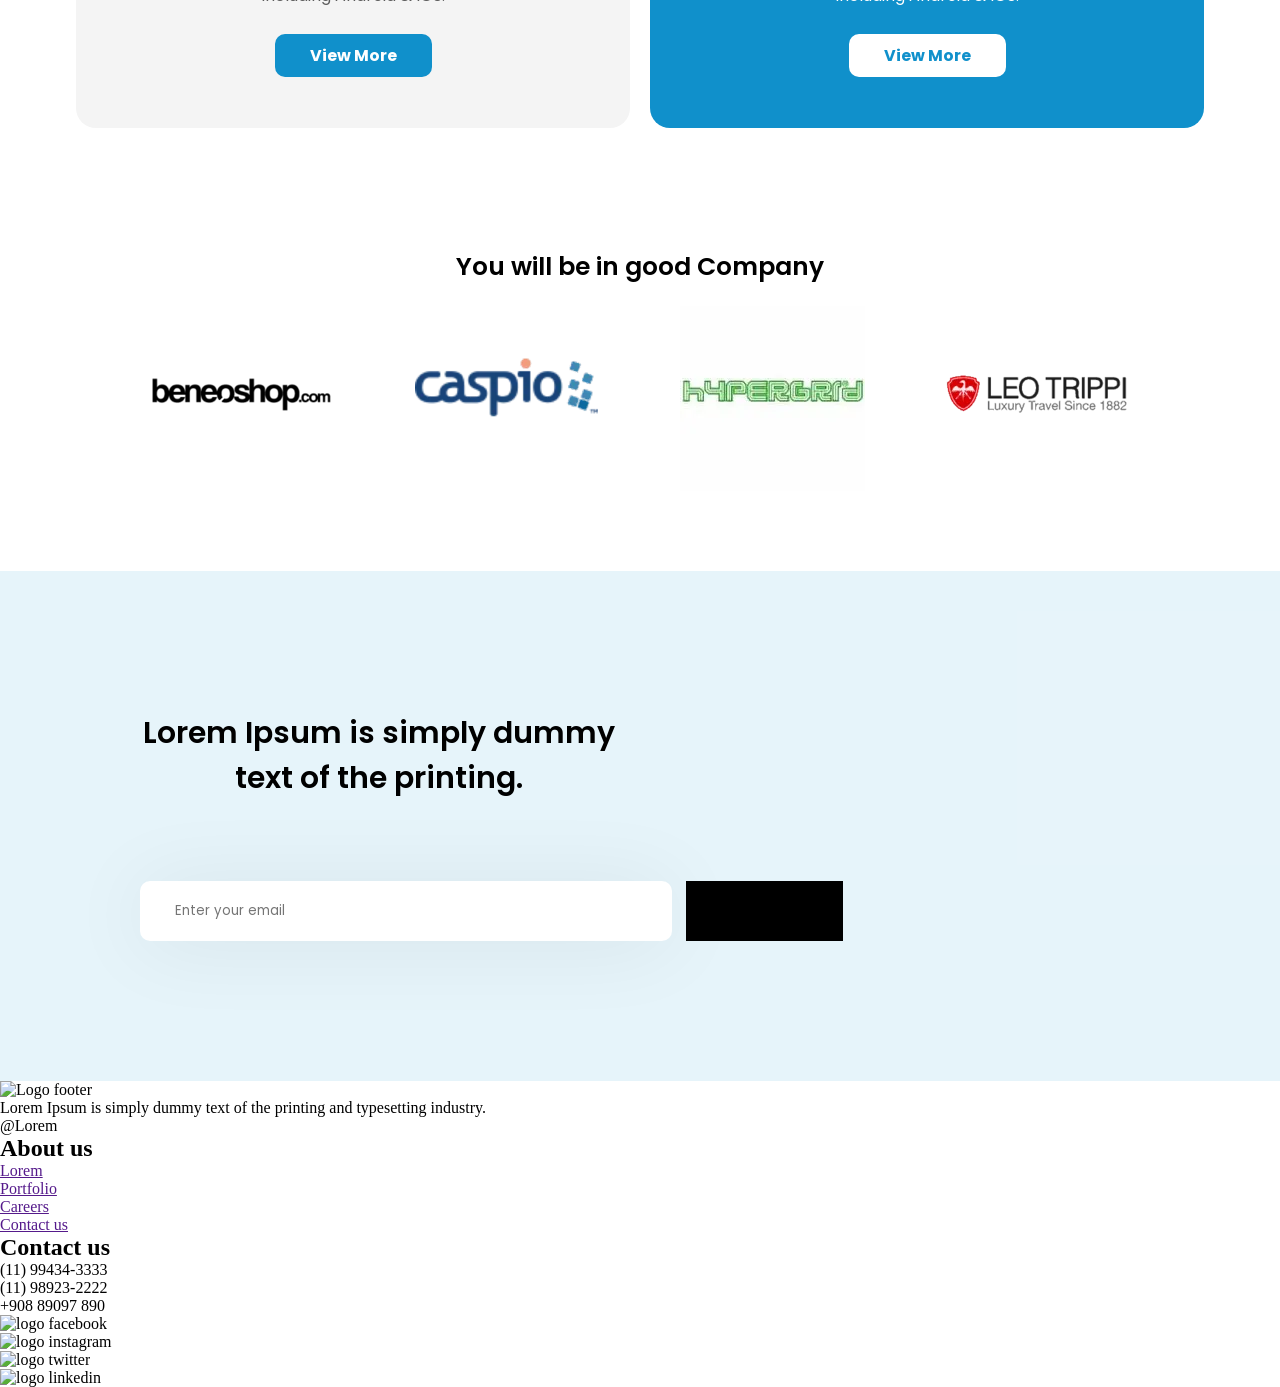
==== commit dd380f11: "feat:Created Footer in index.html" ====
--- a/index.html
+++ b/index.html
@@ -233,6 +233,56 @@
 
      </section>
 
+
+     <!----------- Footer ------------->
+     <footer>
+
+        <div class="footer-informations">
+            <img src="./src/assets/images/LOGO-footer.svg" alt="Logo footer" loading="lazy">
+            <p>Lorem Ipsum is simply dummy text of the printing and typesetting industry.</p>
+            <p>@Lorem</p>
+        </div>
+
+        <div class="footer-informations">
+            <h2>About us</h2>
+            <ul>
+               <li><a href="">Lorem</a></li>
+               <li><a href="">Portfolio</a></li>
+               <li><a href="">Careers</a></li>
+               <li><a href="">Contact us</a></li>
+            </ul>
+        </div>
+
+        <div class="footer-informations">
+            <h2>Contact us</h2>
+            <ul>
+               <li>(11) 99434-3333</li>
+               <li>(11) 98923-2222</li>
+               <li>+908 89097 890</li>
+            </ul>
+        </div>
+
+        <div class="footer-socials">
+
+            <div class="social-item">
+                <img src="./src/assets/images/icon-facebook.svg" alt="logo facebook">
+            </div>
+
+            <div class="social-item">
+                <img src="./src/assets/images/icon-instagram.svg" alt="logo instagram">
+            </div>
+
+            <div class="social-item">
+                <img src="./src/assets/images/icon-twitter.svg" alt="logo twitter">
+            </div>
+
+            <div class="social-item">
+                <img src="./src/assets/images/icon-linkedin.svg" alt="logo linkedin">
+            </div>
+
+        </div>
+     </footer>
+
 </body>
 
 </html>
--- a/src/styles/style.css
+++ b/src/styles/style.css
@@ -310,3 +310,42 @@
     display: flex;
     gap: 80px;
 }
+
+/*----------- Section Contact ------------- */
+
+.section-contact{
+    display: flex;
+    flex-direction: column;
+    gap: 80px;
+    align-self: center;
+    background-color: var(--color-blue-10);
+    padding: 140px;
+}
+
+.section-contact h2{
+    font-size: var(--font-size-h2);
+    font-weight: var(--font-weight-h2);
+    font-family: var(--font-family-primary);
+    text-align: center;
+    width: 478px;
+}
+
+.section-contact form{
+    display: flex;
+    gap: 14px;
+}
+
+.section-contact form input{
+    padding: 20px 35px;
+    border-radius: 10px;
+    width: 532px;
+    font-family: var(--font-family-primary);
+    box-shadow: 0 4px 84px 0 rgba(0, 0, 0, 0.07);     /* Box-shadown: aplicar sombra*/
+}
+
+.section-contact form button {
+    background-color: var(--color-black);
+    padding: 20px 40px;
+    border-radius: var(--color-white);
+    text-transform: uppercase;     /* Transforma toda  a escrita em maisculo */
+}
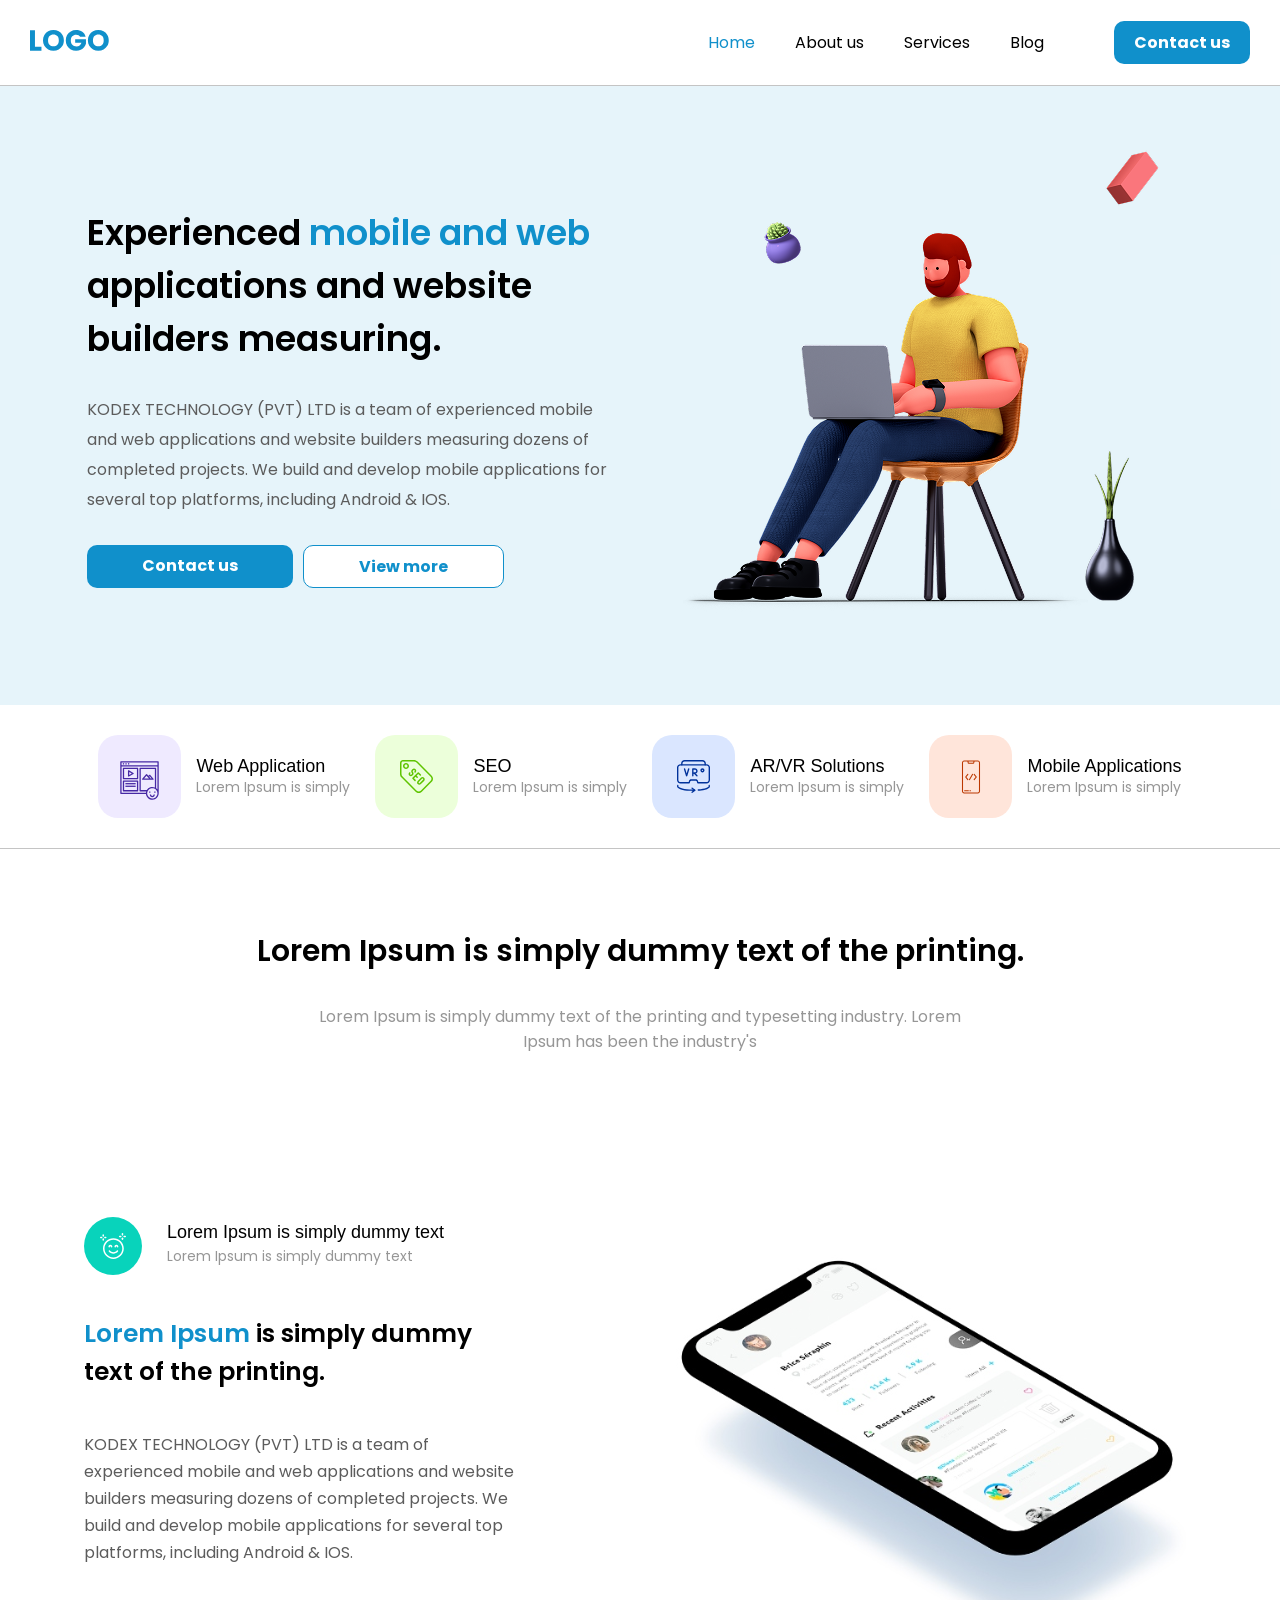
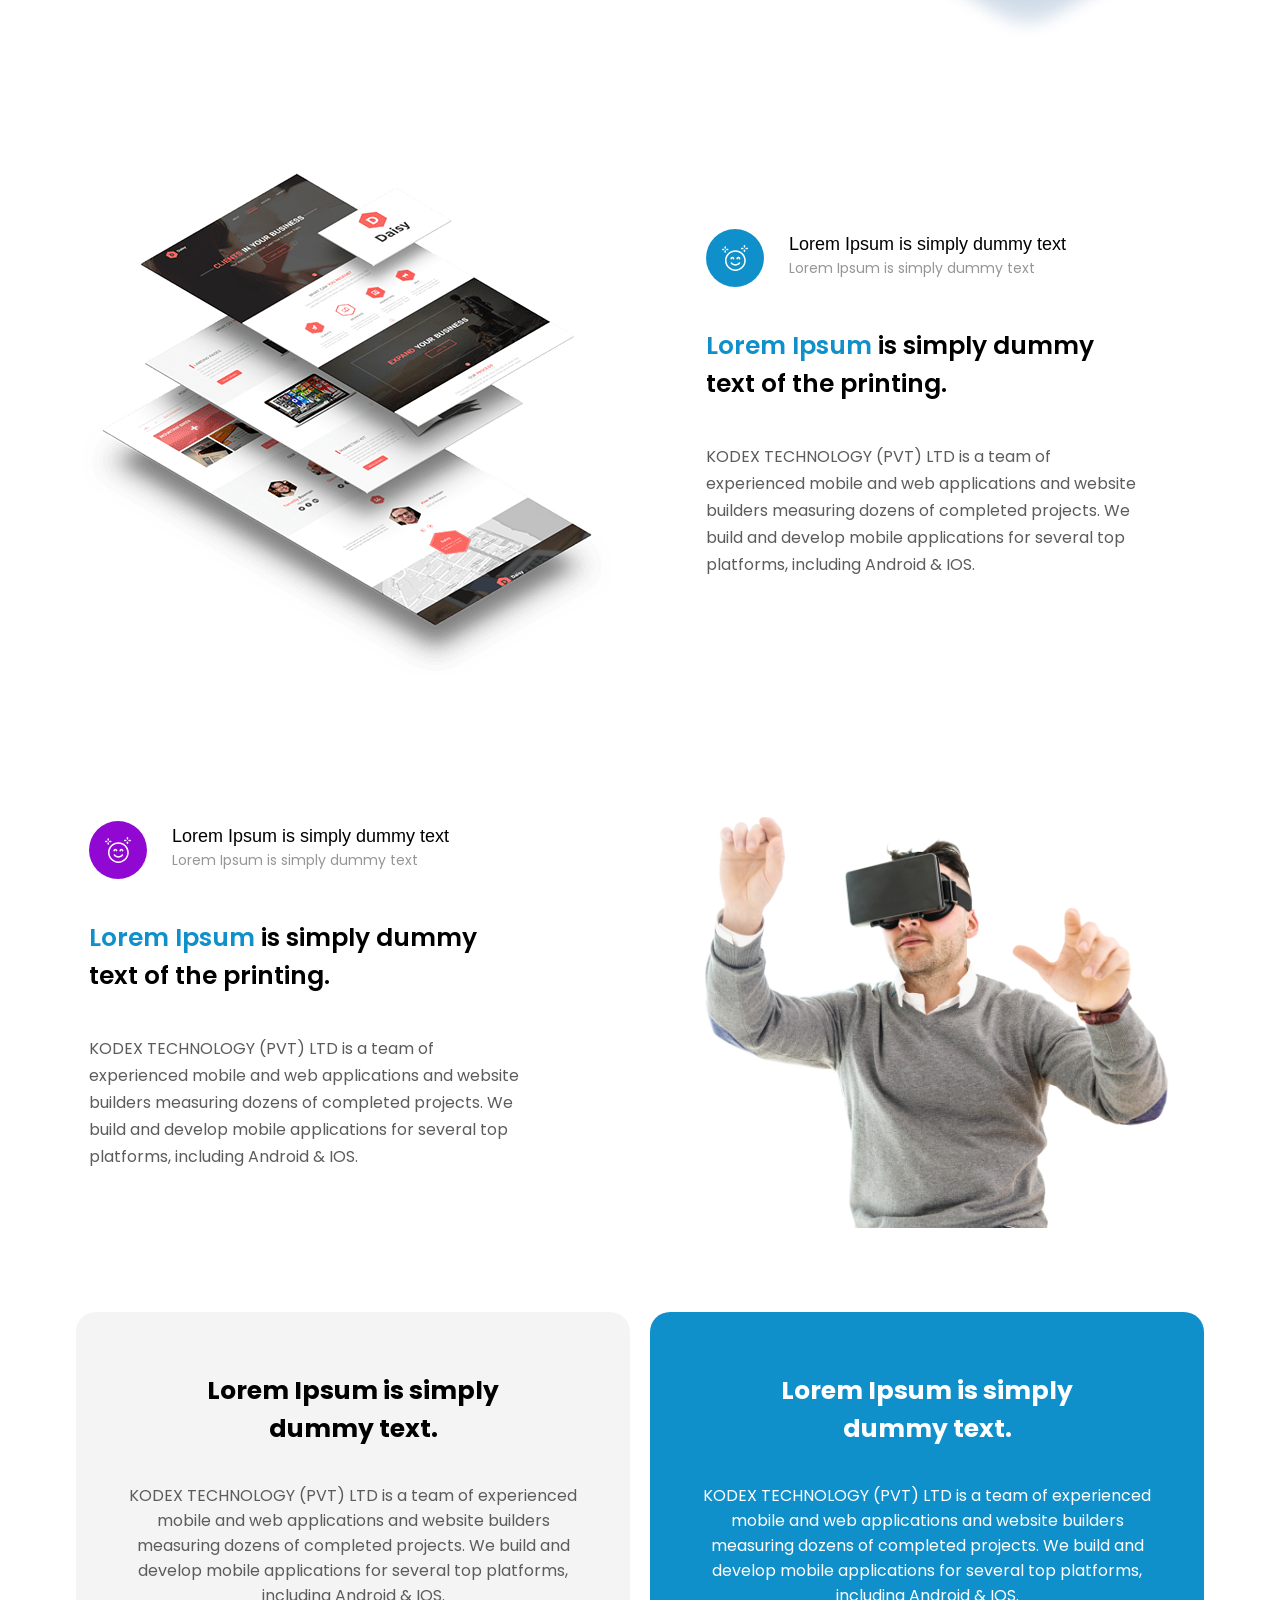
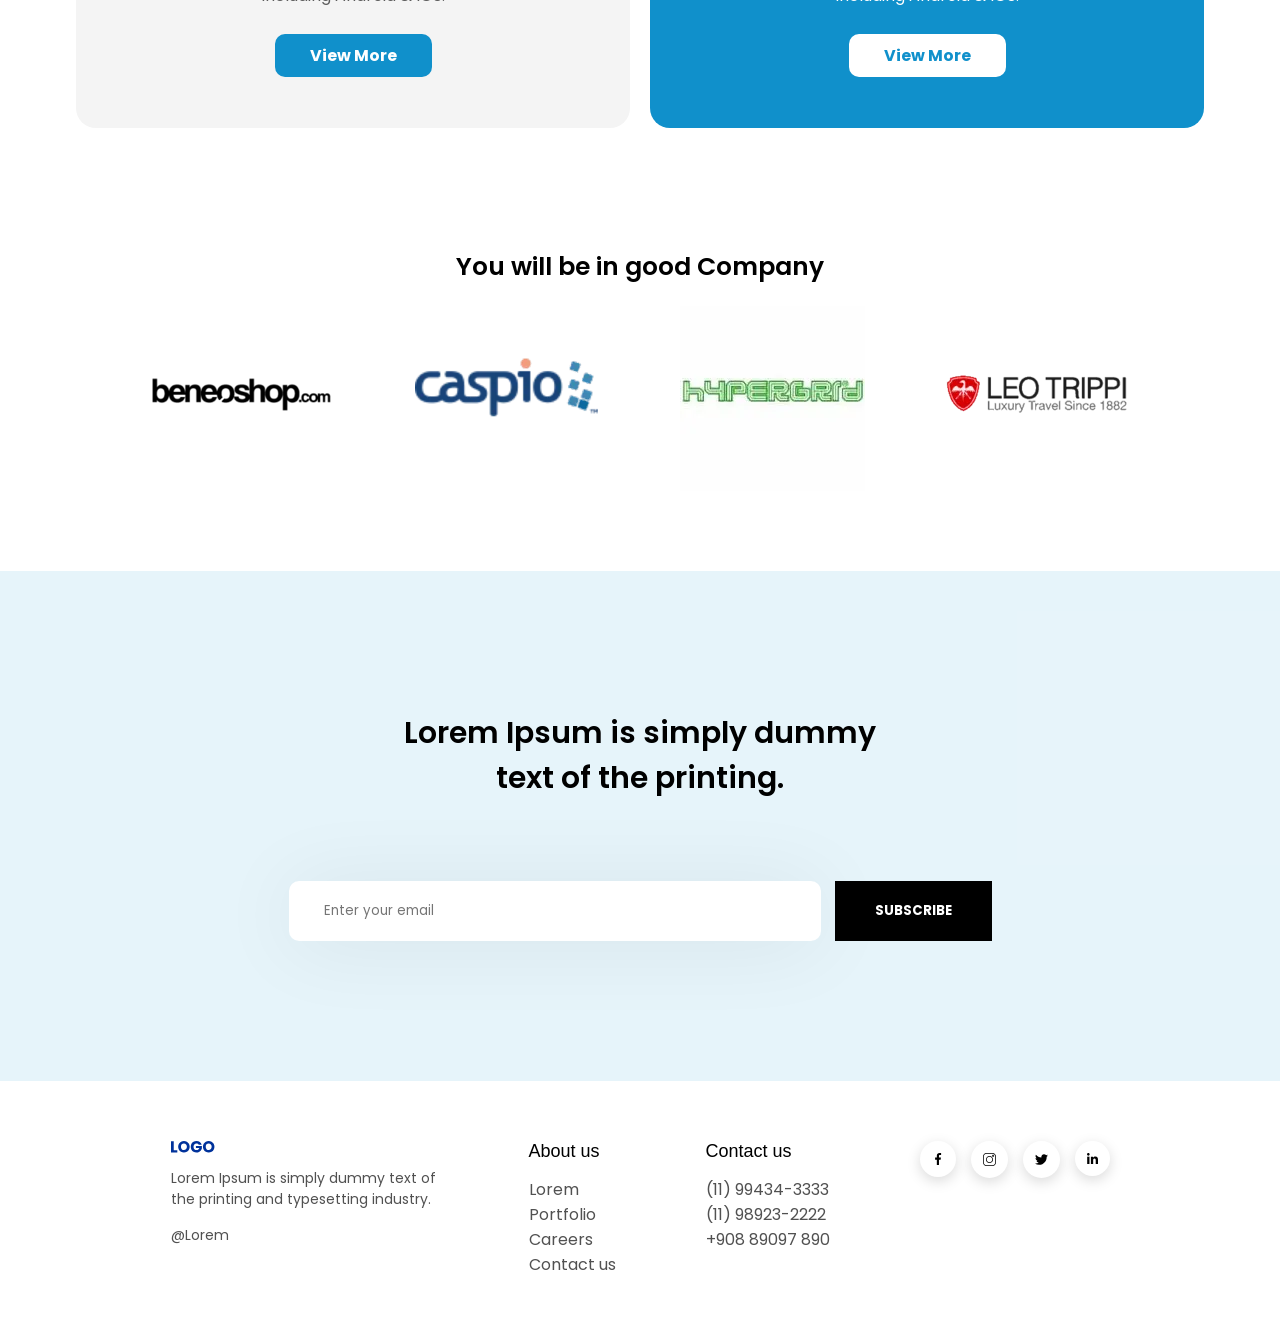
==== commit 78ffa0dd: "feat: responsividade" ====
--- a/index.html
+++ b/index.html
@@ -137,12 +137,7 @@
 
         </div>
 
-        <div class="service-description">
-
-            <div>
-                <img src="./src/assets/images/about-service-2.svg"
-                    alt="Ilustração 3D da interface do aplicativo saltando da tela">
-            </div>
+        <div class="service-description service-description-reverse">
 
             <div class="content-service">
                 <div class="service-details">
@@ -158,6 +153,10 @@
                     platforms, including Android & IOS.</p>
             </div>
 
+            <div>
+                <img src="./src/assets/images/about-service-2.svg"
+                    alt="Ilustração 3D da interface do aplicativo saltando da tela">
+            </div>
 
 
         </div>
@@ -189,27 +188,31 @@
     </section>
 
     <!-- -------- Section Benefit -------- -->
-     <section class="section-benefit">
-        
+    <section class="section-benefit">
+
         <div class="card-benefit card-benefit-secondary">
             <h2>Lorem Ipsum is simply dummy text.</h2>
-            <p>KODEX TECHNOLOGY (PVT) LTD is a team of experienced mobile and web applications and website builders measuring dozens of completed projects. We build and develop mobile applications for several top platforms, including Android  & IOS. </p>
+            <p>KODEX TECHNOLOGY (PVT) LTD is a team of experienced mobile and web applications and website builders
+                measuring dozens of completed projects. We build and develop mobile applications for several top
+                platforms, including Android & IOS. </p>
             <nav><a href="" class="btn-benefit">View More</a></nav>
-           
-        </div>
-
-         <div class="card-benefit card-benefit-primary">
+
+        </div>
+
+        <div class="card-benefit card-benefit-primary">
             <h2>Lorem Ipsum is simply dummy text.</h2>
-            <p>KODEX TECHNOLOGY (PVT) LTD is a team of experienced mobile and web applications and website builders measuring dozens of completed projects. We build and develop mobile applications for several top platforms, including Android  & IOS. </p>
+            <p>KODEX TECHNOLOGY (PVT) LTD is a team of experienced mobile and web applications and website builders
+                measuring dozens of completed projects. We build and develop mobile applications for several top
+                platforms, including Android & IOS. </p>
             <nav><a href="" class="btn-benefit-secondary">View More</a></nav>
-           
-        </div>
-
-     </section>
-
-     <!-- Section Company -->
-
-     <section class="section-company">
+
+        </div>
+
+    </section>
+
+    <!-- Section Company -->
+
+    <section class="section-company">
 
         <h2>You will be in good Company</h2>
 
@@ -220,10 +223,10 @@
             <img src="./src/assets/images/company-04.svg" alt="Empresa-04" loading="lazy">
         </div>
 
-     </section>
-
-     <!----------- Section Contact ------------->
-     <section class="section-contact">
+    </section>
+
+    <!----------- Section Contact ------------->
+    <section class="section-contact">
 
         <h2>Lorem Ipsum is simply dummy text of the printing.</h2>
         <form>
@@ -231,11 +234,11 @@
             <button type="submit">Subscribe</button>
         </form>
 
-     </section>
-
-
-     <!----------- Footer ------------->
-     <footer>
+    </section>
+
+
+    <!----------- Footer ------------->
+    <footer>
 
         <div class="footer-informations">
             <img src="./src/assets/images/LOGO-footer.svg" alt="Logo footer" loading="lazy">
@@ -246,19 +249,19 @@
         <div class="footer-informations">
             <h2>About us</h2>
             <ul>
-               <li><a href="">Lorem</a></li>
-               <li><a href="">Portfolio</a></li>
-               <li><a href="">Careers</a></li>
-               <li><a href="">Contact us</a></li>
+                <li><a href="">Lorem</a></li>
+                <li><a href="">Portfolio</a></li>
+                <li><a href="">Careers</a></li>
+                <li><a href="">Contact us</a></li>
             </ul>
         </div>
 
         <div class="footer-informations">
             <h2>Contact us</h2>
             <ul>
-               <li>(11) 99434-3333</li>
-               <li>(11) 98923-2222</li>
-               <li>+908 89097 890</li>
+                <li>(11) 99434-3333</li>
+                <li>(11) 98923-2222</li>
+                <li>+908 89097 890</li>
             </ul>
         </div>
 
@@ -281,7 +284,7 @@
             </div>
 
         </div>
-     </footer>
+    </footer>
 
 </body>
 
--- a/src/styles/style.css
+++ b/src/styles/style.css
@@ -1,133 +1,191 @@
 @import url("./global.css");
 
-header{
-    display: flex; /* Para que o grupo fique ao lado do outro */
-    justify-content: space-between; /* Colocar nas extremidades */
-    align-items: center; /* Centralizar na vertical */
-    padding: 30px; /* Espaçamento interno */
-    border-bottom: 0.7px solid var(--color-gray-3); /* Borda inferior */
-}
-
-.container-nav-header{
-    display: flex; /* Para que o grupo fique ao lado do outro */
-    align-items: center; /* Centralizar na vertical */
-    gap: 70px; /* Distância entre os elementos  */
-}
-
-.navigation-header ul{ /* Só vai estilizar as tags <UL> que estiverem dentro da navigation-header*/
-    display: flex; /* Para que um grupo fique ao lado do outro */
-    gap: 40px; /* Distância entre os elementos  */
-    list-style: none; /* Remove a bolinha  */
+header {
+    display: flex;
+    /* Para que o grupo fique ao lado do outro */
+    justify-content: space-between;
+    /* Colocar nas extremidades */
+    align-items: center;
+    /* Centralizar na vertical */
+    padding: 30px;
+    /* Espaçamento interno */
+    border-bottom: 0.7px solid var(--color-gray-3);
+    /* Borda inferior */
+}
+
+.container-nav-header {
+    display: flex;
+    /* Para que o grupo fique ao lado do outro */
+    align-items: center;
+    /* Centralizar na vertical */
+    gap: 70px;
+    /* Distância entre os elementos  */
+}
+
+.navigation-header ul {
+    /* Só vai estilizar as tags <UL> que estiverem dentro da navigation-header*/
+    display: flex;
+    /* Para que um grupo fique ao lado do outro */
+    gap: 40px;
+    /* Distância entre os elementos  */
+    list-style: none;
+    /* Remove a bolinha  */
 }
 
 .navigation-header ul li a {
-    text-decoration: none; /* Decoração do texto */
-    color: var(--color-black);  /* Cor do texto */
-    font-family: var(--font-family-primary) /* Familia da fonte */;
+    text-decoration: none;
+    /* Decoração do texto */
+    color: var(--color-black);
+    /* Cor do texto */
+    font-family: var(--font-family-primary)
+        /* Familia da fonte */
+    ;
 }
 
 .navigation-header ul li .menu-active {
-    color: var(--color-blue); /* Cor do texto */
-}
-
-.btn-header{
-    font-family: var(--font-family-primary); /* Altera a fonte */
-    text-decoration: none; /* Tira a decoração do texto */
-    background-color: var(--color-blue); /* Cor de background*/
-    color: var(--color-white); /* Cor de texto*/
-    border-radius: 10px ; /* Arrendodamento das bordas */
-    padding: 10px 20px; /* Espaçamento interno */
-    font-weight: var(--font-weight-button);  /* Peso da fonte */
+    color: var(--color-blue);
+    /* Cor do texto */
+}
+
+.btn-header {
+    font-family: var(--font-family-primary);
+    /* Altera a fonte */
+    text-decoration: none;
+    /* Tira a decoração do texto */
+    background-color: var(--color-blue);
+    /* Cor de background*/
+    color: var(--color-white);
+    /* Cor de texto*/
+    border-radius: 10px;
+    /* Arrendodamento das bordas */
+    padding: 10px 20px;
+    /* Espaçamento interno */
+    font-weight: var(--font-weight-button);
+    /* Peso da fonte */
 }
 
 /*----------------- MAIN ----------------*/
-main{
-    display: flex; /* Para que o grupo fique ao lado do outro */
-    justify-content: center; /* Centralizar na horizontal */
-    align-items: center;  /* Centralizar na vertical */
-    gap: 50px; /* distancia entre os elementos */
-    background-color: var(--color-blue-10); /* Cor de fundo */
-    padding: 50px 0; /* Espaçamento interno */
-}
-
-.main-content{
-    display: flex; /* Habilitar o gap */
-    flex-direction:column; /* Deixar em coluna */
-    gap: 30px; /* Espaçamento entre os elementos */
-    width: 520px; /* Largura do elemento*/
-    height: 380px; /* Espaçamento entre os elementos */
-}
-
-.main-content h1{
-    font-size: var(--font-size-h1); /* Tamanho da fonte*/
-    font-family: var(--font-family-primary);  /* Altera a fonte */
-    font-weight: var(--font-weight-h1); /* Espessura da fonte */
+main {
+    display: flex;
+    /* Para que o grupo fique ao lado do outro */
+    justify-content: center;
+    /* Centralizar na horizontal */
+    align-items: center;
+    /* Centralizar na vertical */
+    gap: 50px;
+    /* distancia entre os elementos */
+    background-color: var(--color-blue-10);
+    /* Cor de fundo */
+    padding: 50px 0;
+    /* Espaçamento interno */
+}
+
+.main-content {
+    display: flex;
+    /* Habilitar o gap */
+    flex-direction: column;
+    /* Deixar em coluna */
+    gap: 30px;
+    /* Espaçamento entre os elementos */
+    width: 520px;
+    /* Largura do elemento*/
+    height: 380px;
+    /* Espaçamento entre os elementos */
+}
+
+.main-content h1 {
+    font-size: var(--font-size-h1);
+    /* Tamanho da fonte*/
+    font-family: var(--font-family-primary);
+    /* Altera a fonte */
+    font-weight: var(--font-weight-h1);
+    /* Espessura da fonte */
 }
 
 .main-content h1 span {
-    color: var(--color-blue); /* Altera a cor do texto */
-}
-
-.main-content p{
-    color: var(--color-gray); /* Altera a cor do texto */
-    font-family: var(--font-family-primary); /* Altera a fonte */
-    line-height: 30px; /* Distancia entre as linhas */
-}
-
-.container-cta{
-    display: flex; /* Habilitar o gap */
-    gap: 10px; /* Distancia entre os elementos*/
-}
-
-.btn-primary, .btn-secondary{
-    padding: 8px 55px; /* Espaçamento interno */
-    border-radius: 10px; /* Arrendondamento da borda*/
-    font-weight: var(--font-weight-button); /* Decoração do texto */
-    text-decoration: none;  /* Decoração do texto */
-    font-family:var(--font-family-primary) /* Familia da fonte */
-
-}
-
-
-.btn-primary{
-    background-color: var(--color-blue); /* cor de fundo */
-    color: var(--color-white); /* cor de texto */
-    transition: 0.3s; /* Tempo de transição do elemento */
-}
-
-.btn-primary:hover{
+    color: var(--color-blue);
+    /* Altera a cor do texto */
+}
+
+.main-content p {
+    color: var(--color-gray);
+    /* Altera a cor do texto */
+    font-family: var(--font-family-primary);
+    /* Altera a fonte */
+    line-height: 30px;
+    /* Distancia entre as linhas */
+}
+
+.container-cta {
+    display: flex;
+    /* Habilitar o gap */
+    gap: 10px;
+    /* Distancia entre os elementos*/
+}
+
+.btn-primary,
+.btn-secondary {
+    padding: 8px 55px;
+    /* Espaçamento interno */
+    border-radius: 10px;
+    /* Arrendondamento da borda*/
+    font-weight: var(--font-weight-button);
+    /* Decoração do texto */
+    text-decoration: none;
+    /* Decoração do texto */
+    font-family: var(--font-family-primary)
+        /* Familia da fonte */
+
+}
+
+
+.btn-primary {
+    background-color: var(--color-blue);
+    /* cor de fundo */
+    color: var(--color-white);
+    /* cor de texto */
+    transition: 0.3s;
+    /* Tempo de transição do elemento */
+}
+
+.btn-primary:hover {
     background-color: #005e89;
 
 }
 
-.btn-secondary{
-     background-color: var(--color-white);  /* cor de fundo */
-     color: var(--color-blue); /* cor de texto */
-     border: 1px solid var(--color-blue); /* Borda do elemento */
-     transition: 0.3s; /* Tempo de transição do elemento */
-}
-
-.btn-secondary:hover{
+.btn-secondary {
+    background-color: var(--color-white);
+    /* cor de fundo */
+    color: var(--color-blue);
+    /* cor de texto */
+    border: 1px solid var(--color-blue);
+    /* Borda do elemento */
+    transition: 0.3s;
+    /* Tempo de transição do elemento */
+}
+
+.btn-secondary:hover {
     background-color: #e6e6e6;
 }
 
 /* -------- SERVICES --------*/
-.section-services{
-    display: grid; /* transforma o elemento em tabela com colunas */
-    grid-template-columns: repeat(4,max-content);
+.section-services {
+    display: grid;
+    /* transforma o elemento em tabela com colunas */
+    grid-template-columns: repeat(4, max-content);
     gap: 25px;
     justify-content: center;
     padding: 30px 0;
     border-bottom: 0.7px solid var(--color-gray-3);
 }
 
-.container-item-services{
+.container-item-services {
     display: flex;
     align-items: center;
     gap: 15px;
 }
 
-.container-item-services h2{
+.container-item-services h2 {
     font-family: var(--font-family-primary);
     font-weight: var(--font-weight-h4);
     font-size: var(--font-size-h4);
@@ -143,67 +201,103 @@
 
 /* -------- DETAILS --------*/
 
-.section-details{
-    display: flex; /* Habilitar o gap */
-    flex-direction: column; /* Colocar os elementos em coluna */
-    gap: 80px; /* Distancia entre elementos*/
-    align-items: center; /* Cuida da Horizontal (flex-direction: Column) */
-    padding: 80px 0; /* Espaçamento interno */
-}
-
-.details-presentation{
-    display: flex; /* Habilitar o gap */
-    flex-direction: column; /* Colocar os elementos em coluna */
-    gap: 30px; /* Distancia entre elementos*/
-    text-align: center;  /* Colocar o texto no centro */
-}
-
-.details-presentation h2{
-    font-size: var(--font-size-h2); /* Tamanho da fonte */
-    font-family: var(--font-family-primary); /* Familia da fonte */
-    font-weight: var(--font-weight-h3); /* Espessura da fonte */
-}
-
-.details-presentation p{
-    font-family: var(--font-family-primary); /* Familia da fonte */
-    font-size: var(--font-size-body); /* Tamanho da fonte */
-    color: var(--color-gray-2); /* Cor de texto */
-    width: 665px; /* Largura*/
+.section-details {
+    display: flex;
+    /* Habilitar o gap */
+    flex-direction: column;
+    /* Colocar os elementos em coluna */
+    gap: 80px;
+    /* Distancia entre elementos*/
+    align-items: center;
+    /* Cuida da Horizontal (flex-direction: Column) */
+    padding: 80px 0;
+    /* Espaçamento interno */
+}
+
+.details-presentation {
+    display: flex;
+    /* Habilitar o gap */
+    flex-direction: column;
+    /* Colocar os elementos em coluna */
+    gap: 30px;
+    /* Distancia entre elementos*/
+    text-align: center;
+    /* Colocar o texto no centro */
+}
+
+.details-presentation h2 {
+    font-size: var(--font-size-h2);
+    /* Tamanho da fonte */
+    font-family: var(--font-family-primary);
+    /* Familia da fonte */
+    font-weight: var(--font-weight-h3);
+    /* Espessura da fonte */
+}
+
+.details-presentation p {
+    font-family: var(--font-family-primary);
+    /* Familia da fonte */
+    font-size: var(--font-size-body);
+    /* Tamanho da fonte */
+    color: var(--color-gray-2);
+    /* Cor de texto */
+    width: 665px;
+    /* Largura*/
     margin: 0 auto;
 }
 
-.service-description{
-    display: flex; /* Colocar um ao lado do outro */
-    align-items: center; /* Colocar na vertifcal */
-    gap: 60px; /* Distancia entre elementos */
-}
-
-.content-service{
-    display: flex; /* Habilitar o gap */
-    flex-direction: column; /* Colocar em coluna */
-    gap: 40px; /* Distancia entre os elementos */
-}
-
-.service-details{
-    display: flex; /* Colocar um ao lado do outro */
-    align-items: center;  /* Centralizar na vertical */
-    gap: 25px;  /* Espaçamento entre os elemtnos */
-}
-
-.service-details div span{
-    font-family: var(--font-family-primary);  /* Tamanho da fonte */
-    font-size: var(--font-size-h4);  /* Espessura da fonte */
-    color: var(--color-black);  /* Cor da fonte */
-    font-weight: var(--font-weight-h4);  /* peso da fonte*/
-}
-
-.service-details div p{
-    font-family: var(--font-family-primary); /* Tamanho da fonte */
-    color: var(--color-gray-2); /* Cor da fonte */
-    font-size: var(--font-size-caption); /*  Espessura da fonte */
-}
-
-.content-service h3{
+.service-description {
+    display: flex;
+    /* Colocar um ao lado do outro */
+    align-items: center;
+    /* Colocar na vertifcal */
+    gap: 60px;
+    /* Distancia entre elementos */
+}
+
+.service-description-reverse {
+    flex-direction: row-reverse;
+}
+
+.content-service {
+    display: flex;
+    /* Habilitar o gap */
+    flex-direction: column;
+    /* Colocar em coluna */
+    gap: 40px;
+    /* Distancia entre os elementos */
+}
+
+.service-details {
+    display: flex;
+    /* Colocar um ao lado do outro */
+    align-items: center;
+    /* Centralizar na vertical */
+    gap: 25px;
+    /* Espaçamento entre os elemtnos */
+}
+
+.service-details div span {
+    font-family: var(--font-family-primary);
+    /* Tamanho da fonte */
+    font-size: var(--font-size-h4);
+    /* Espessura da fonte */
+    color: var(--color-black);
+    /* Cor da fonte */
+    font-weight: var(--font-weight-h4);
+    /* peso da fonte*/
+}
+
+.service-details div p {
+    font-family: var(--font-family-primary);
+    /* Tamanho da fonte */
+    color: var(--color-gray-2);
+    /* Cor da fonte */
+    font-size: var(--font-size-caption);
+    /*  Espessura da fonte */
+}
+
+.content-service h3 {
     font-size: var(--font-size-h3);
     font-family: var(--font-family-primary);
     font-weight: var(--font-weight-h3);
@@ -218,19 +312,19 @@
     font-family: var(--font-family-primary);
     font-size: var(--font-size-body);
     font-weight: var(--font-weight-body);
-    color:  var(--color-gray);
+    color: var(--color-gray);
     line-height: 27px;
     width: 445px;
 }
 
 /* --------------- Section Benefit ---------------*/
-.section-benefit{
+.section-benefit {
     display: flex;
     gap: 20px;
     justify-content: center;
 }
 
-.card-benefit{
+.card-benefit {
     display: flex;
     flex-direction: column;
     gap: 35px;
@@ -242,25 +336,26 @@
 .card-benefit p {
     width: 458px;
 }
+
 .card-benefit-secondary {
     background-color: #f4f4f4;
 }
 
-.card-benefit h2{
+.card-benefit h2 {
     font-family: var(--font-family-primary);
     font-size: var(--font-size-h3);
     width: 365px;
     text-align: center;
 }
 
-.card-benefit p{
+.card-benefit p {
     font-family: var(--font-family-primary);
     color: var(--color-gray);
     text-align: center;
     width: 458px;
 }
 
-.btn-benefit{
+.btn-benefit {
     padding: 10px 35px;
     border-radius: 10px;
     background-color: var(--color-blue);
@@ -270,7 +365,7 @@
     font-weight: var(--font-weight-button);
 }
 
-.card-benefit-primary{
+.card-benefit-primary {
     background-color: var(--color-blue);
     color: var(--color-white);
 }
@@ -279,7 +374,7 @@
     color: var(--color-white);
 }
 
-.btn-benefit-secondary{
+.btn-benefit-secondary {
     background-color: var(--color-white);
     padding: 10px 35px;
     border-radius: 10px;
@@ -291,7 +386,7 @@
 
 /* ------------ Section Company ------------------ */
 
-.section-company{
+.section-company {
     display: flex;
     flex-direction: column;
     gap: 20px;
@@ -300,29 +395,29 @@
     padding: 80px;
 }
 
-.section-company h2{
+.section-company h2 {
     font-family: var(--font-family-primary);
     font-weight: var(--font-weight-h2);
     font-size: var(--font-size-h3);
 }
 
-.container-company{
+.container-company {
     display: flex;
     gap: 80px;
 }
 
 /*----------- Section Contact ------------- */
 
-.section-contact{
+.section-contact {
     display: flex;
     flex-direction: column;
     gap: 80px;
-    align-self: center;
+    align-items: center;
     background-color: var(--color-blue-10);
     padding: 140px;
 }
 
-.section-contact h2{
+.section-contact h2 {
     font-size: var(--font-size-h2);
     font-weight: var(--font-weight-h2);
     font-family: var(--font-family-primary);
@@ -330,22 +425,198 @@
     width: 478px;
 }
 
-.section-contact form{
+.section-contact form {
     display: flex;
     gap: 14px;
 }
 
-.section-contact form input{
+.section-contact form input {
     padding: 20px 35px;
     border-radius: 10px;
     width: 532px;
     font-family: var(--font-family-primary);
-    box-shadow: 0 4px 84px 0 rgba(0, 0, 0, 0.07);     /* Box-shadown: aplicar sombra*/
+    box-shadow: 0 4px 84px 0 rgba(0, 0, 0, 0.07);
+    /* Box-shadown: aplicar sombra*/
 }
 
 .section-contact form button {
     background-color: var(--color-black);
     padding: 20px 40px;
     border-radius: var(--color-white);
-    text-transform: uppercase;     /* Transforma toda  a escrita em maisculo */
+    font-family: var(--font-family-primary);
+    text-transform: uppercase;
+    /* Transforma toda  a escrita em maisculo */
+    color: var(--color-white);
+    font-weight: var(--font-weight-button);
+}
+
+/* ---------------- Foooter ----------------- */
+
+footer {
+    display: flex;
+    gap: 90px;
+    justify-content: center;
+    padding: 60px 0;
+}
+
+.footer-informations {
+    display: flex;
+    flex-direction: column;
+    gap: 15px;
+    align-items: flex-start;
+    /* Alinhar o logo a esquerda - impedindo ela de ocupar todo o centro */
+    font-family: var(--font-family-primary);
+}
+
+.footer-informations p {
+    font-size: var(--font-size-caption);
+    width: 268px;
+    color: #515151;
+}
+
+.footer-informations ul {
+    list-style: none;
+}
+
+/* Aplicando essas configurações para demais classes */
+.footer-informations ul li a,
+.footer-informations ul li {
+    text-decoration: none;
+    color: #515151;
+}
+
+.footer-informations h2 {
+    font-size: var(--font-size-h4);
+    font-weight: var(--font-weight-h4);
+}
+
+.footer-socials {
+    display: flex;
+    gap: 15px;
+    align-items: flex-start;
+}
+
+.social-item {
+    display: flex;
+    justify-content: center;
+    align-items: center;
+    padding: 12px;
+    border-radius: 30px;
+    box-shadow: 0 4px 14px 0px rgba(0, 0, 0, 0.15);
+    transition: 0.3s;
+    /* Gerar um delay */
+    cursor: pointer;
+}
+
+.social-item:hover {
+    background-color: var(--color-blue-10);
+    transform: translateY(-10px);
+}
+
+
+
+@media (max-width: 884px) {
+    main {
+        flex-direction: column-reverse;
+    }
+
+    main img {
+        width: 400px;
+    }
+
+    .main-content h1 {
+        text-align: center;
+    }
+
+
+    .container-cta {
+        justify-content: center;
+    }
+
+    .section-services {
+        grid-template-columns: repeat(2, max-content);
+        gap: 50px 90px;
+    }
+
+    .details-presentation h2 {
+        width: 480px;
+        margin: 0 auto;
+    }
+
+    .details-presentation p {
+        width: 450px;
+    }
+
+    .service-description {
+        flex-direction: column;
+    }
+
+    .section-benefit {
+        flex-direction: column;
+        align-items: center;
+    }
+
+    .container-company {
+        display: grid;
+        grid-template-columns: repeat(2, max-content);
+    }
+
+    footer {
+        display: grid;
+        grid-template-columns: repeat(3, max-content);
+
+    }
+}
+
+@media (max-width:480px) {
+    .container-nav-header {
+        display: none;
+    }
+
+    main img {
+        width: 280px;
+    }
+
+    .main-content h1 {
+        font-size: var(--font-size-h3);
+        width: 375px;
+        margin: 0 auto;
+    }
+
+    .main-content p {
+        width: 375px;
+        margin: 0 auto;
+    }
+
+    .section-services{
+        grid-template-columns: max-content;
+    }
+
+    .details-presentation h2{
+        width: 360px;
+        font-size: var(--font-size-h3);
+    }
+
+    .details-presentation p{
+        width: 360px;
+    }
+
+    .service-details{
+        width: 300px;
+    }
+
+   .card-benefit p{
+        width: 300px;
+   }
+
+   .section-contact form input{
+        width: 300px;
+   }
+
+   footer{
+    grid-template-columns: repeat(1,max-content);
+    gap: 15px;
+    justify-content: flex-start;
+    padding-left: 20px;
+   }
 }
